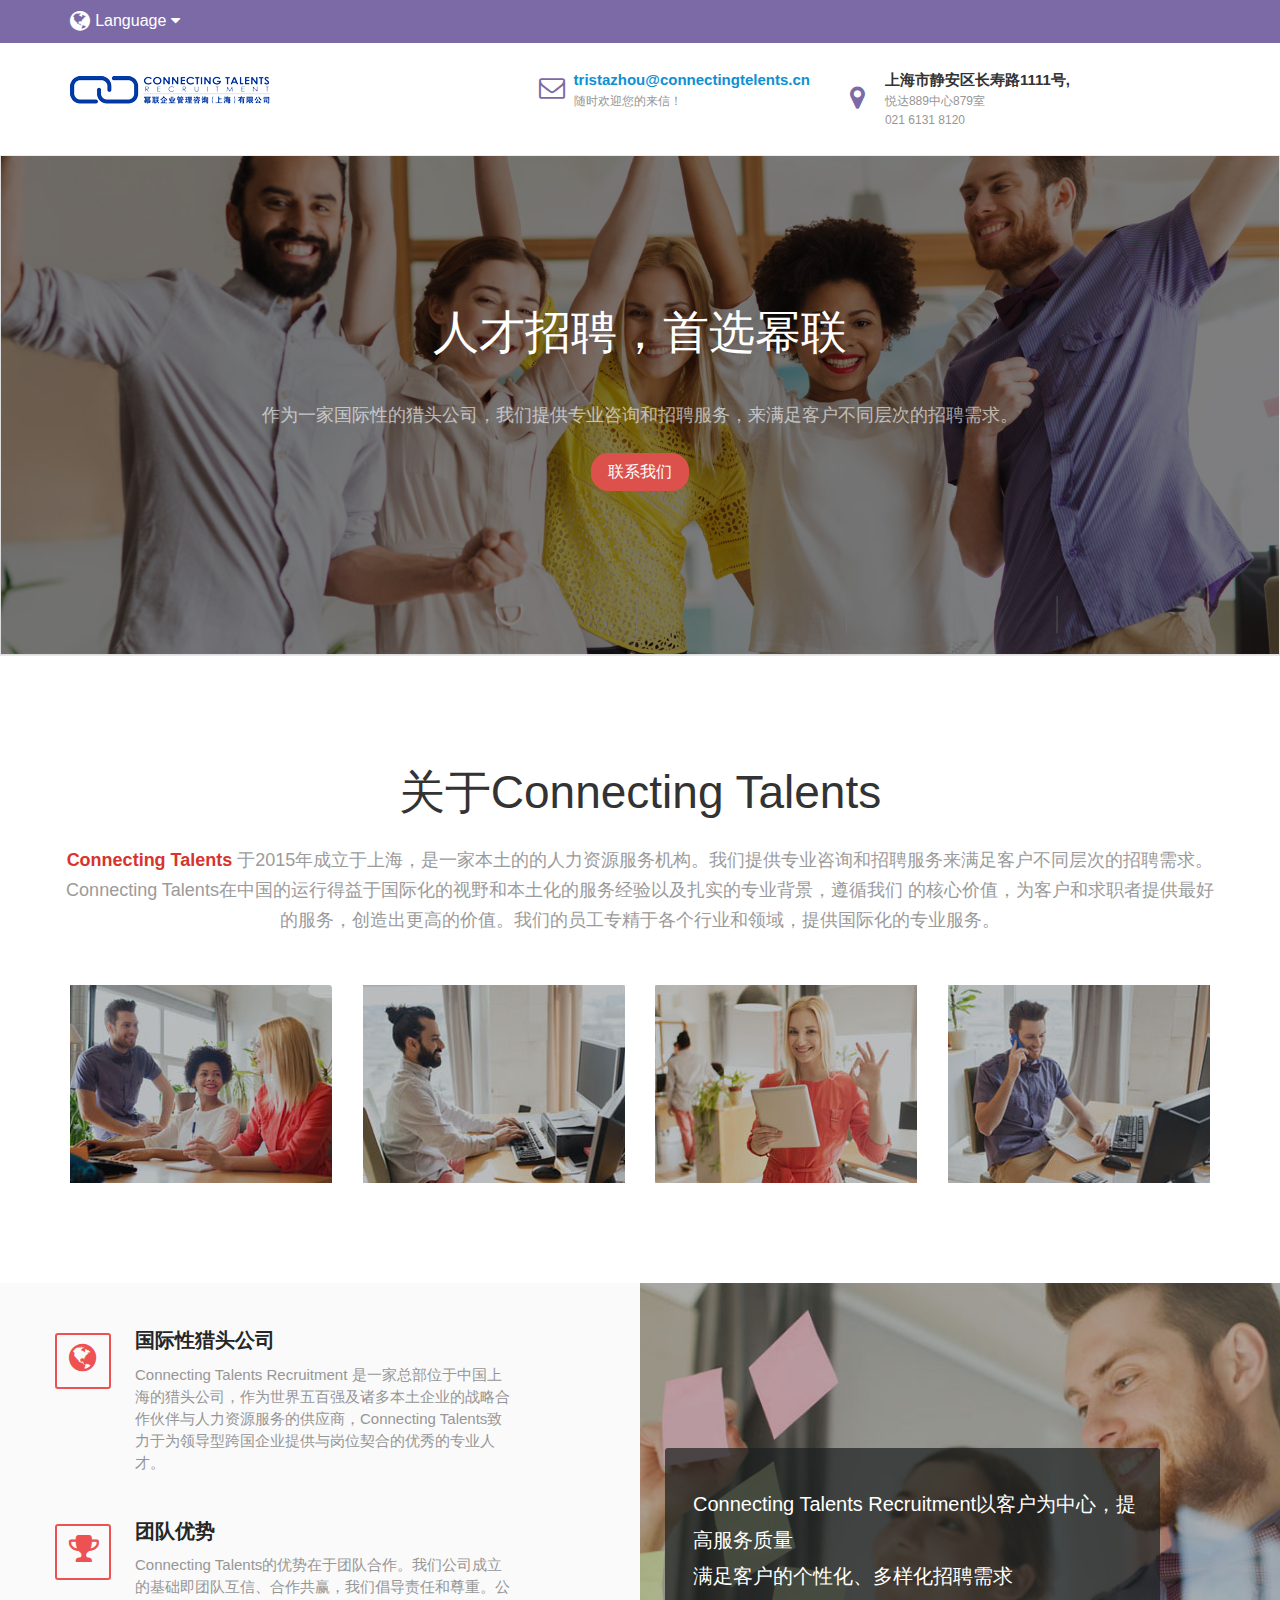
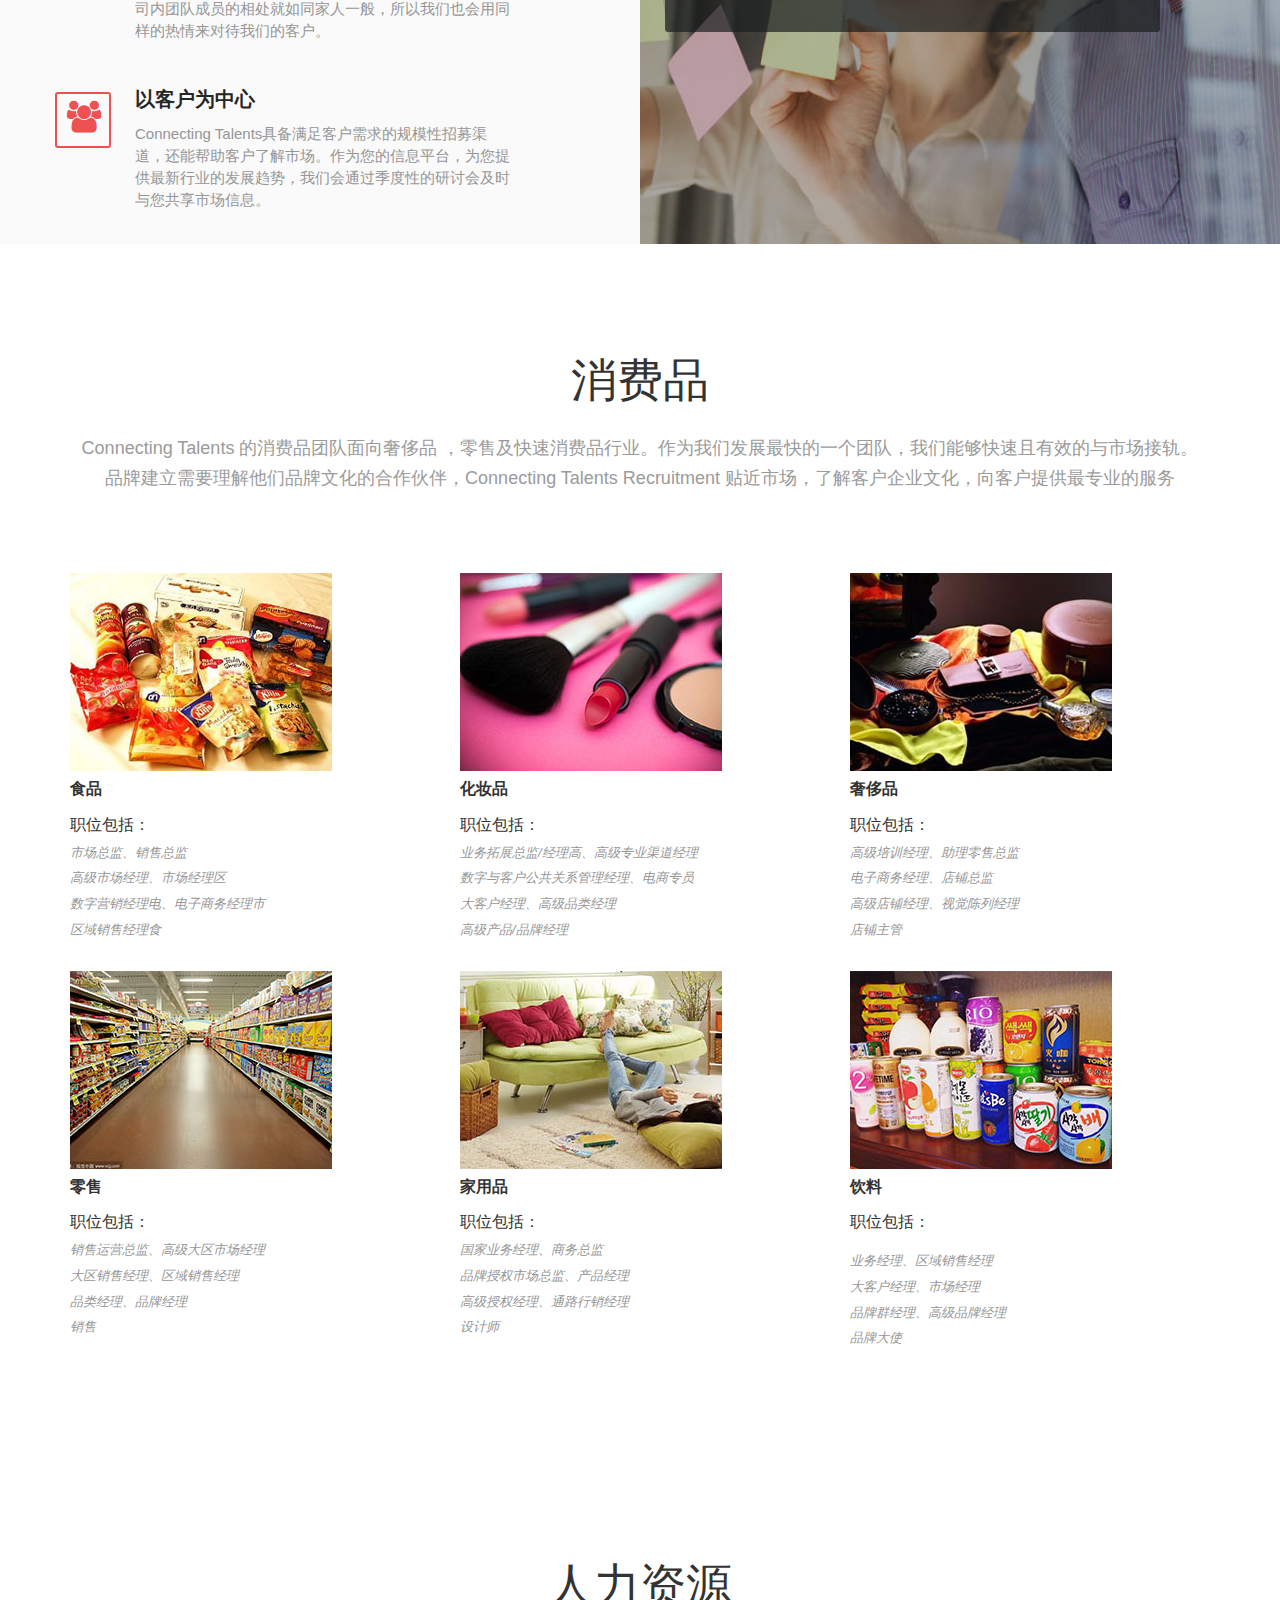
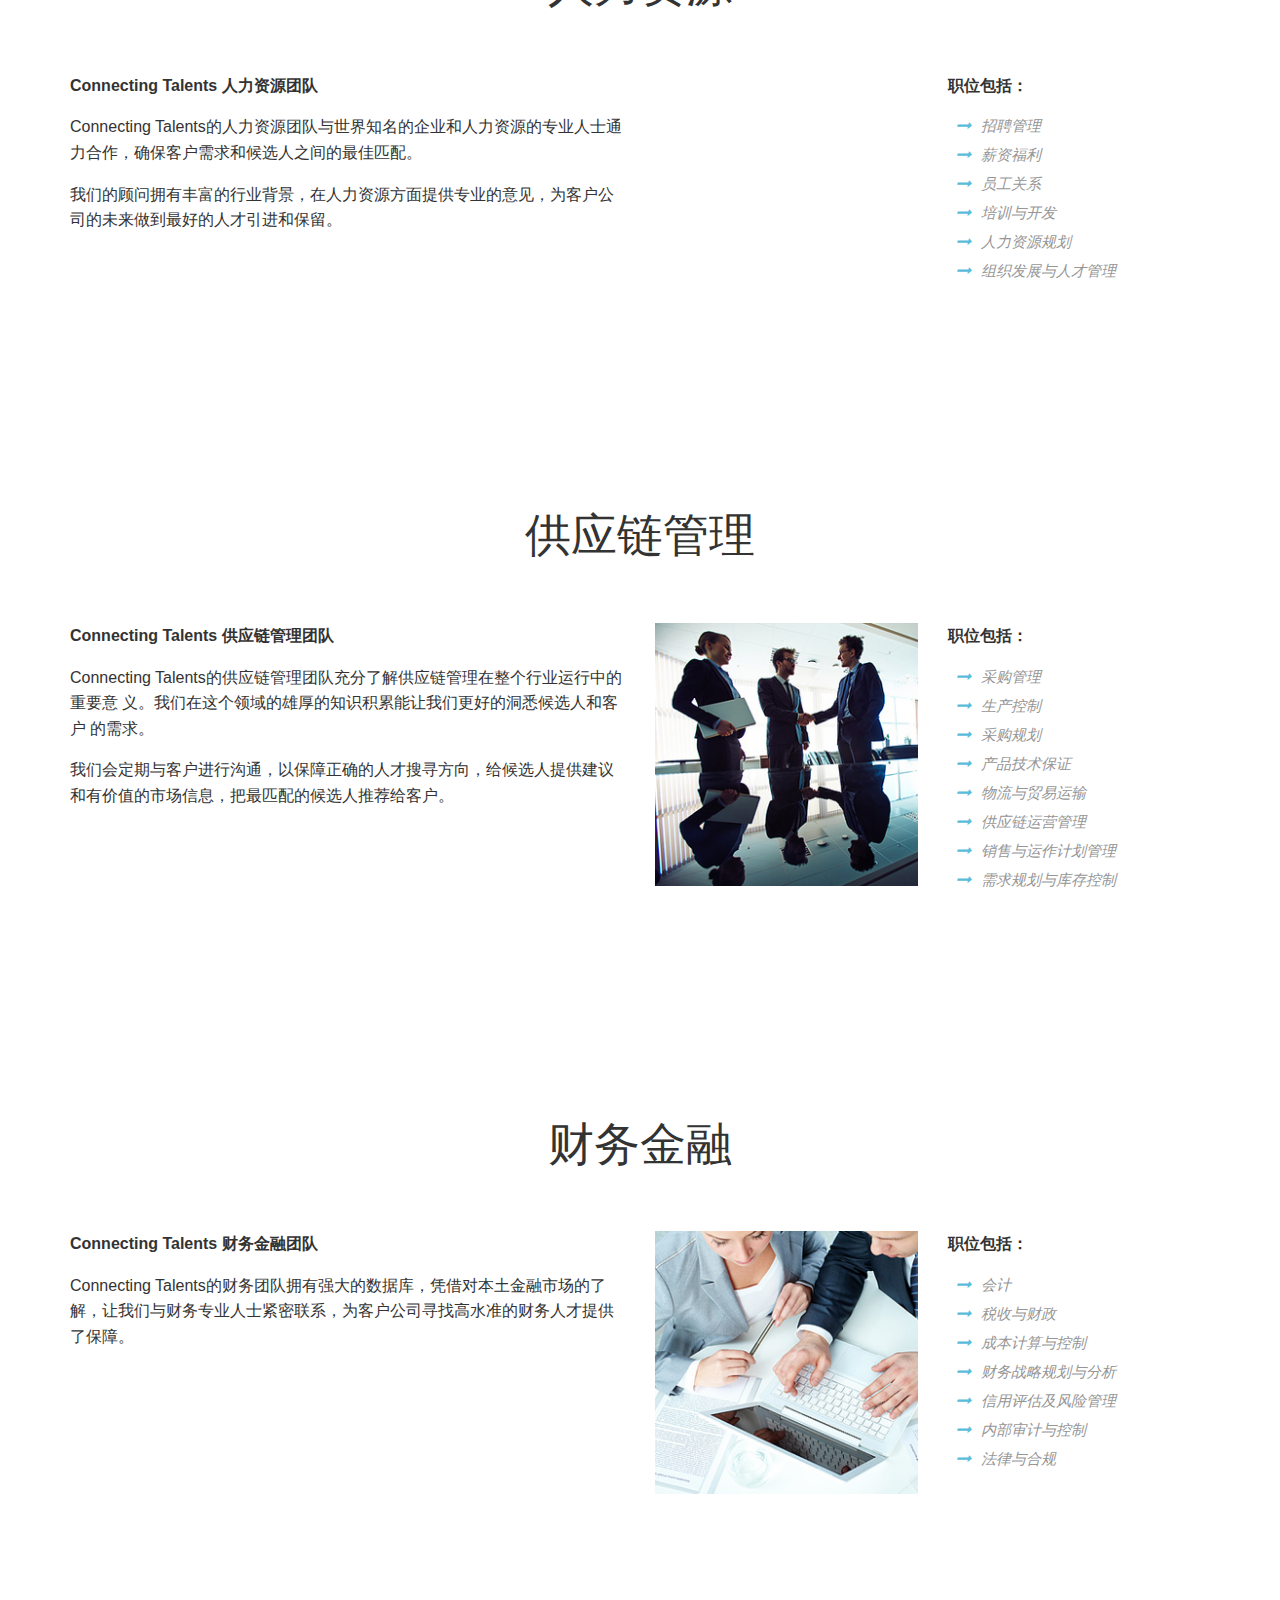
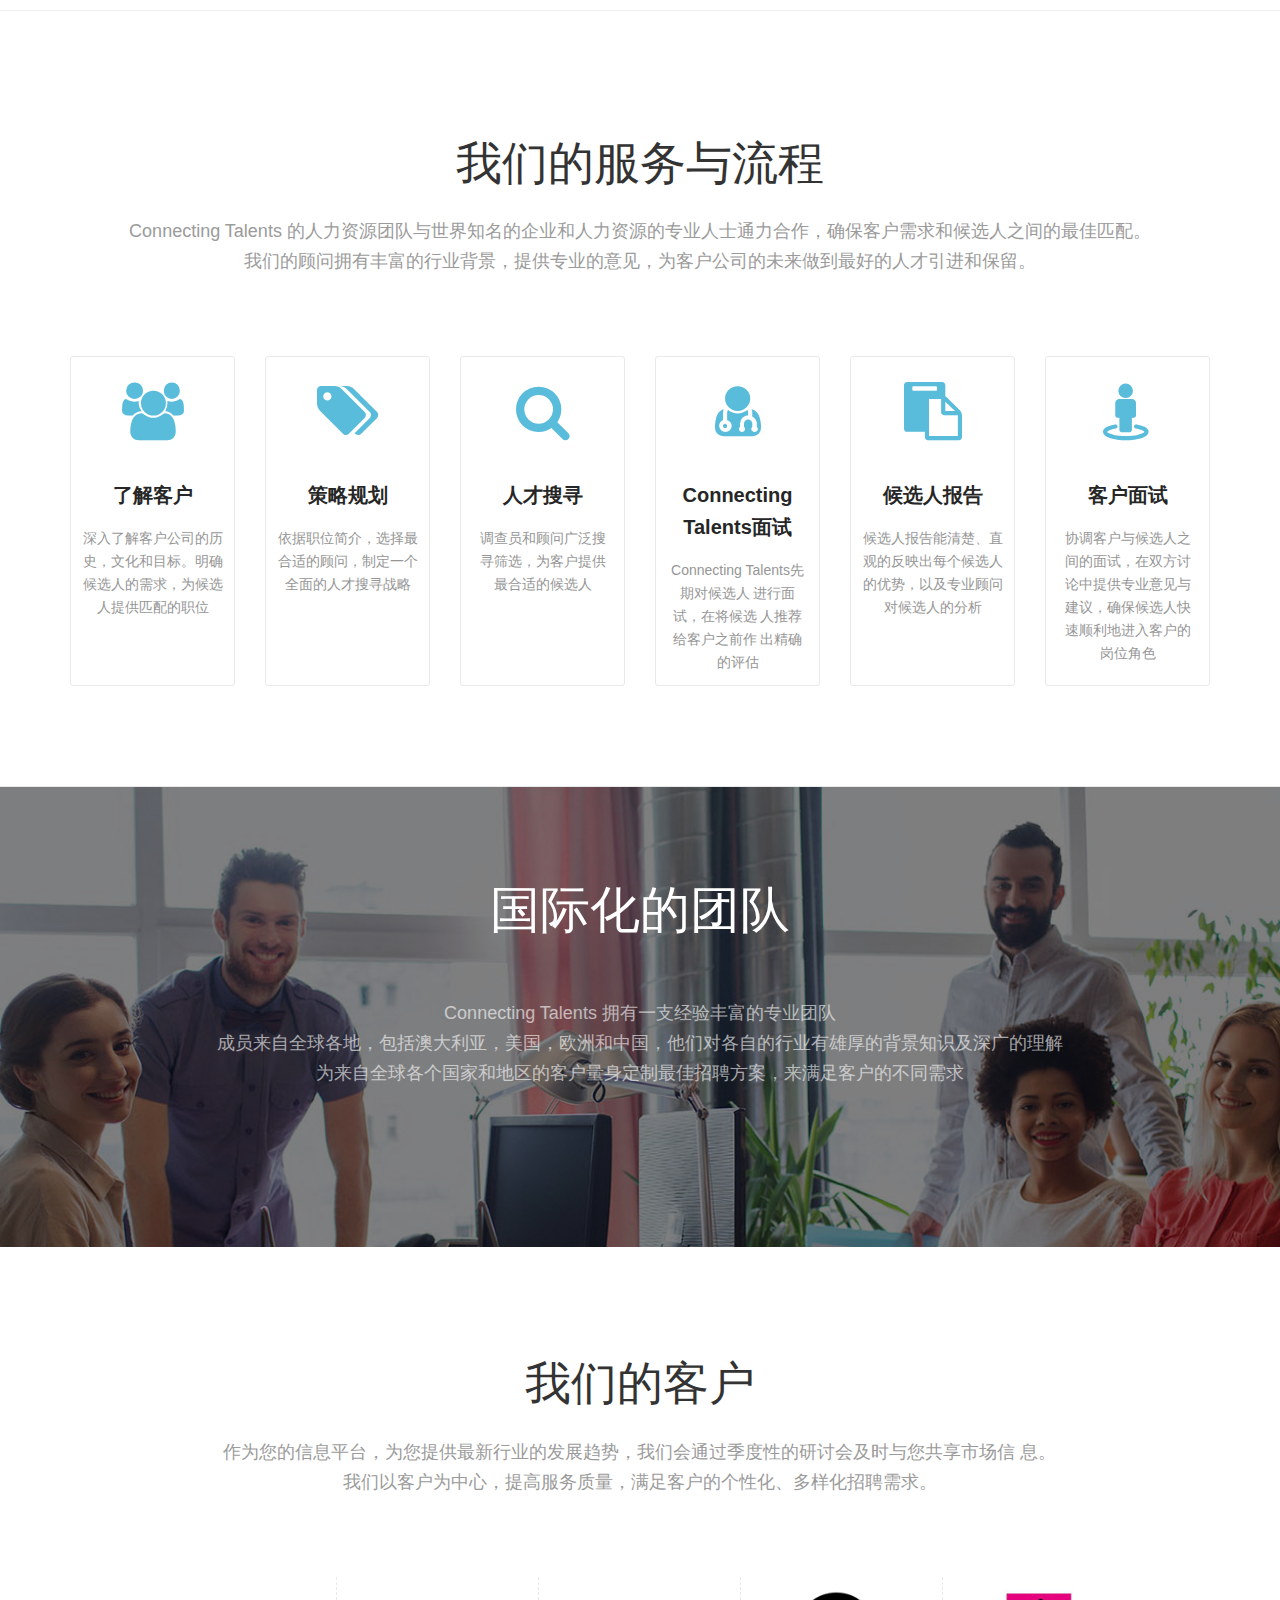
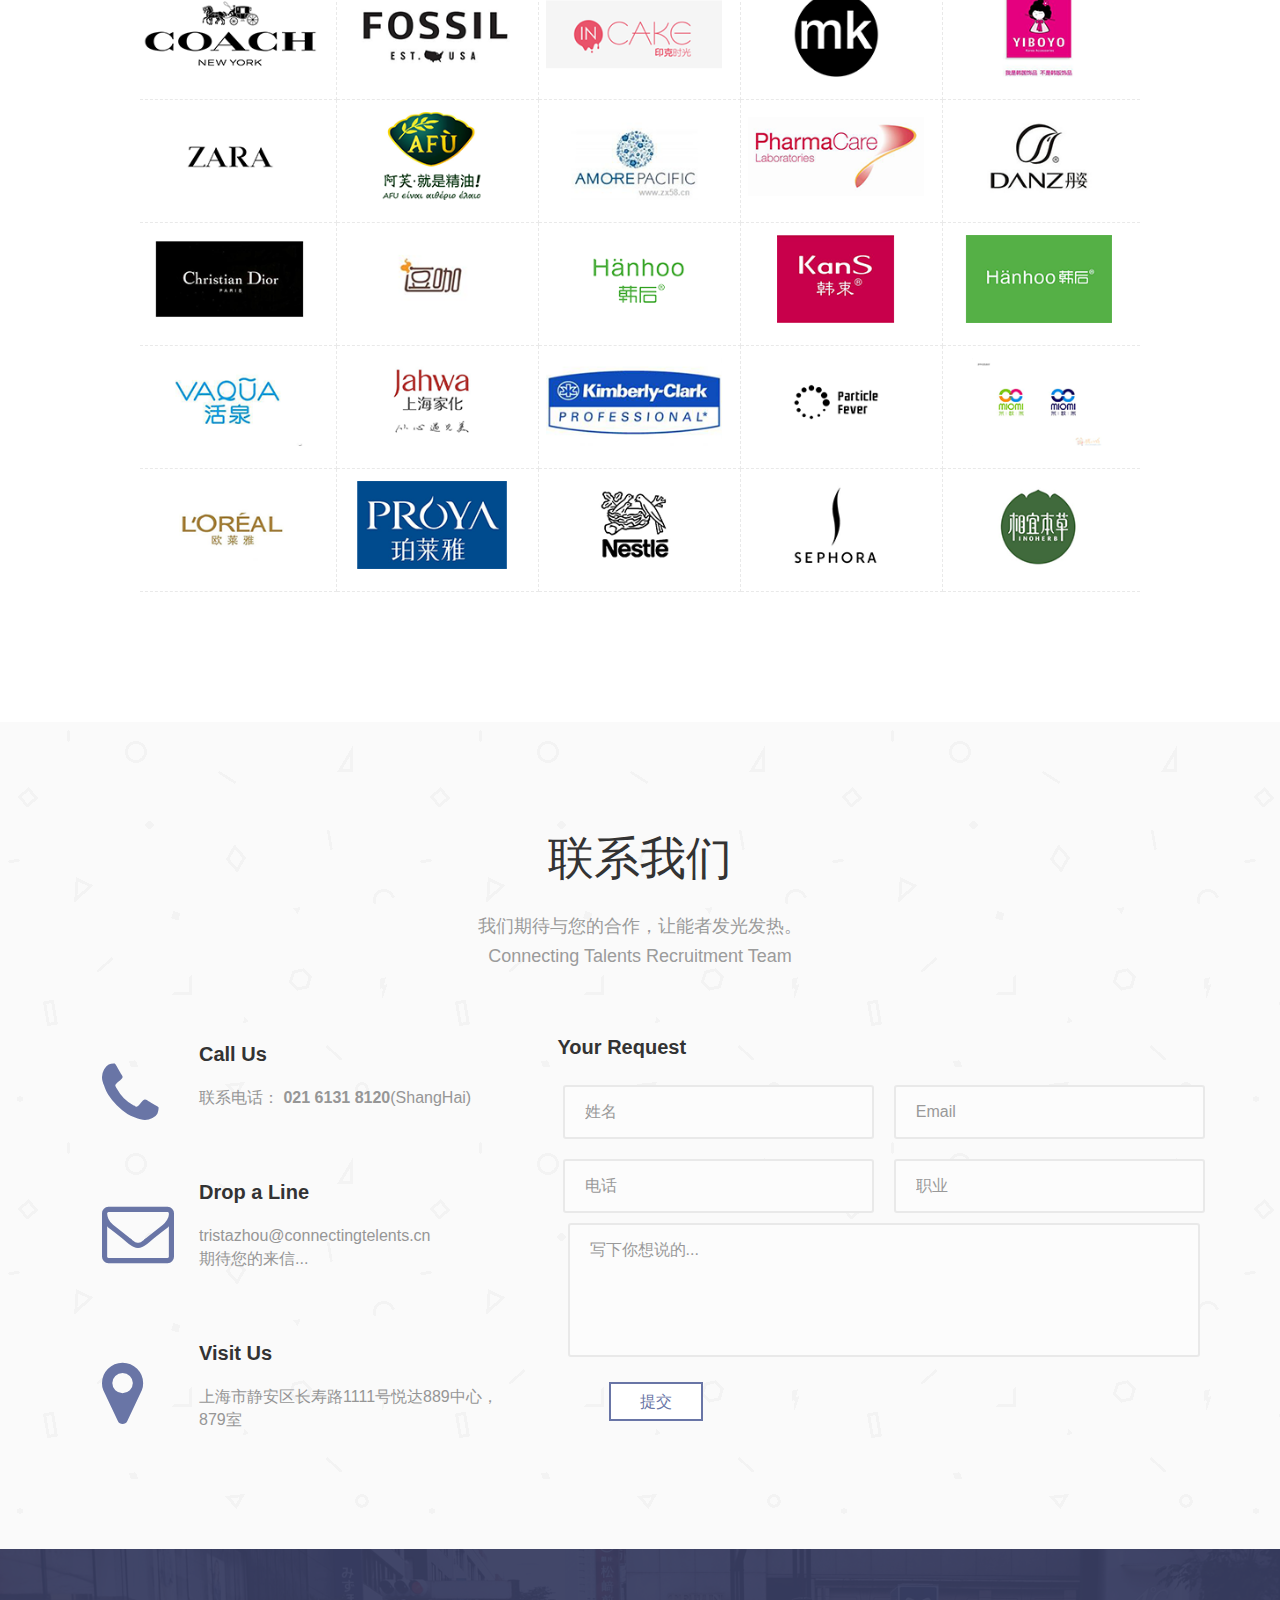
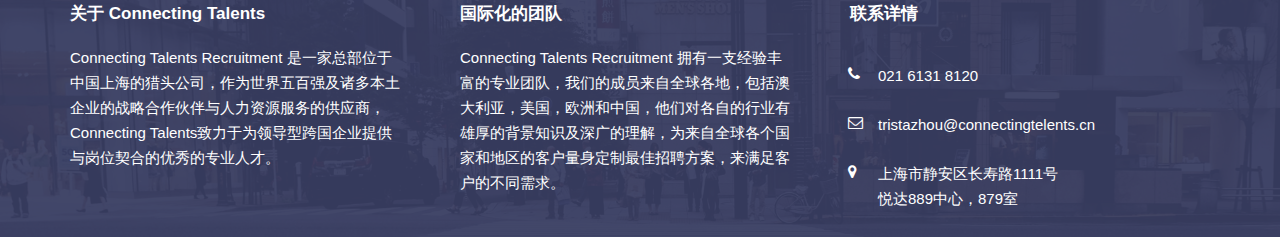
==== index_cn.html @ c5368e27 "对接邮件" ====
<!DOCTYPE html>
<html lang="en">
<head>
    <meta charset="UTF-8">
    <meta name="viewport" content="width=device-width, initial-scale=1.0">
    <meta http-equiv="X-UA-Compatible" content="ie=edge">
    <title>幂联</title>
    <link rel="stylesheet" href="assets/css/amazeui.css" />
    <link rel="stylesheet" href="assets/css/common.min.css" />
    <link rel="stylesheet" href="assets/css/index.min.css" />
</head>
<body>
<div class="layout">
    <!--===========layout-header================-->
    <div class="layout-header am-hide-sm-only">
        <!--topbar start-->
        <div class="topbar">
            <div class="container">
                <div class="am-g">
                    <div class="am-u-md-3">
                        <div class="topbar-left">
                            <i class="am-icon-globe"></i>
                            <div class="am-dropdown" data-am-dropdown>
                                <button class="am-btn am-btn-primary am-dropdown-toggle" data-am-dropdown-toggle>
                                    Language <span class="am-icon-caret-down"></span></button>
                                <ul class="am-dropdown-content">
                                    <li><a href="index.html">English</a></li>
                                    <li class="am-divider"></li>
                                    <li><a href="./index_cn.html">简体中文</a></li>
                                </ul>
                            </div>
                        </div>
                    </div>

                </div>
            </div>
        </div>
        <!--topbar end-->


        <div class="header-box" data-am-sticky>
            <!--header start-->
            <div class="container">
                <div class="header">
                    <div class="am-g">
                        <div class="am-u-lg-2 am-u-sm-12">
                            <div class="logo">
                                <a href="">
                                    <embed src="assets/images/logo.png" width="200" height="30"
                                           type="image/svg+xml"
                                           pluginspage="http://www.adobe.com/svg/viewer/install/" />
                                </a>
                            </div>
                        </div>
                        <div class="am-u-md-10">
                            <div class="header-right am-fr">
                                <div class="header-contact">
                                    <!--<div class="header_contacts&#45;&#45;item">-->
                                    <!--<div class="contact_mini">-->
                                    <!--<i style="color:#7c6aa6" class="contact-icon am-icon-phone"></i>-->
                                    <!--<strong>(+86) 21 6016 1500</strong>-->
                                    <!--<span>周一~周五, 8:00 - 20:00</span>-->
                                    <!--</div>-->
                                    <!--</div>-->
                                    <div class="header_contacts--item">
                                        <a href="#contactUs" style="display: block; cursor:pointer">
                                            <div class="contact_mini">
                                                <i style="color:#7c6aa6" class="contact-icon am-icon-envelope-o"></i>
                                                <strong>tristazhou@connectingtelents.cn</strong>
                                                <span>随时欢迎您的来信！</span>
                                            </div>
                                        </a>

                                    </div>
                                    <div class="header_contacts--item">
                                        <div class="contact_mini">
                                            <i style="color:#7c6aa6" class="contact-icon am-icon-map-marker"></i>
                                            <strong>上海市静安区长寿路1111号,</strong>
                                            <span>悦达889中心879室</span>
                                            <span>021 6131 8120</span>
                                        </div>
                                    </div>
                                </div>
                                <!--<a href="html/contact.html" class="contact-btn">-->
                                <!--<button type="button" class="am-btn am-btn-secondary am-radius">联系我们</button>-->
                                <!--</a>-->
                            </div>
                        </div>
                    </div>
                </div>
            </div>
            <!--header end-->
        </div>
    </div>

    <!--===========layout-container================-->
    <div class="layout-container">
        <div class="index-page">
            <div data-am-widget="tabs" class="am-tabs am-tabs-default">
                <div class="am-tabs-bd">
                    <div data-tab-panel-0 class="am-tab-panel am-active">
                        <div class="index-banner">
                            <div class="index-mask">
                                <div class="container">
                                    <div class="am-g">
                                        <div class="am-u-md-10 am-u-sm-centered">
                                            <h1 class="slide_simple--title">人才招聘，首选幂联</h1>
                                            <p class="slide_simple--text am-text-center">
                                                作为一家国际性的猎头公司，我们提供专业咨询和招聘服务，来满足客户不同层次的招聘需求。
                                            </p>
                                            <div class="slide_simple--buttons">
                                                <a href="#contactUs" class="am-btn am-btn-danger" style="border-radius: 17px">联系我们</a>
                                            </div>
                                        </div>
                                    </div>
                                </div>
                            </div>
                        </div>
                    </div>
                    <div data-tab-panel-1 class="am-tab-panel ">
                        <div class="index-banner">
                            <div class="index-mask">
                                <div class="container">
                                    <div class="am-g">
                                        <div class="am-u-md-10 am-u-sm-centered">
                                            <h1 class="slide_simple--title">企业移动化，首选云适配</h1>
                                            <p class="slide_simple--text am-text-left">
                                                全球领先的HTML5企业移动化解决方案供应商，安全高效的帮助您的企业移动化。云适配企业浏览器Enterploer,让企业安全迈进移动办公时代！
                                            </p>
                                            <div class="slide_simple--buttons">
                                                <a href="#contactUs" class="am-btn am-btn-danger">联系我们</a>
                                            </div>
                                        </div>
                                    </div>
                                </div>
                            </div>
                        </div>
                    </div>
                    <div data-tab-panel-2 class="am-tab-panel ">
                        <div class="index-banner">
                            <div class="index-mask">
                                <div class="container">
                                    <div class="am-g">
                                        <div class="am-u-md-10 am-u-sm-centered">
                                            <h1 class="slide_simple--title">企业移动化，首选云适配</h1>
                                            <p class="slide_simple--text am-text-left">
                                                全球领先的HTML5企业移动化解决方案供应商，安全高效的帮助您的企业移动化。云适配企业浏览器Enterploer,让企业安全迈进移动办公时代！
                                            </p>
                                            <div class="slide_simple--buttons">
                                                <a href="#contactUs" class="am-btn am-btn-danger">联系我们</a>
                                            </div>
                                        </div>
                                    </div>
                                </div>
                            </div>
                        </div>
                    </div>
                    <div data-tab-panel-3 class="am-tab-panel ">
                        <div class="index-banner">
                            <div class="index-mask">
                                <div class="container">
                                    <div class="am-g">
                                        <div class="am-u-md-10 am-u-sm-centered">
                                            <h1 class="slide_simple--title">企业移动化，首选云适配</h1>
                                            <p class="slide_simple--text am-text-left">
                                                全球领先的HTML5企业移动化解决方案供应商，安全高效的帮助您的企业移动化。云适配企业浏览器Enterploer,让企业安全迈进移动办公时代！
                                            </p>
                                            <div class="slide_simple--buttons">
                                                <a href="#contactUs" class="am-btn am-btn-danger">联系我们</a>
                                            </div>
                                        </div>
                                    </div>
                                </div>
                            </div>
                        </div>
                    </div>
                </div>

            </div>

        </div>
    </div>


    <div class="section">
        <div class="container">
            <div class="section--header">
                <h2 class="section--title">关于Connecting Talents</h2>
                <p class="section--description">
                    <span style="color: #d7342e;font-weight: bold">Connecting Talents</span> 于2015年成立于上海，是一家本土的的人力资源服务机构。我们提供专业咨询和招聘服务来满足客户不同层次的招聘需求。Connecting
                    Talents在中国的运行得益于国际化的视野和本土化的服务经验以及扎实的专业背景，遵循我们
                    的核心价值，为客户和求职者提供最好 的服务，创造出更高的价值。我们的员工专精于各个行业和领域，提供国际化的专业服务。
                </p>
            </div>

            <!--index-container start-->
            <div class="index-container">
                <div class="am-g">
                    <div class="am-u-md-3">
                        <div class="features_item">
                            <img src="assets/images/index/f01.jpg" alt="">
                            <!--<h3 class="features_item&#45;&#45;title">上海</h3>-->
                        </div>
                    </div>
                    <div class="am-u-md-3">
                        <div class="features_item">
                            <img src="assets/images/index/f02.jpg" alt="">
                            <!--<h3 class="features_item&#45;&#45;title">北京</h3>-->
                        </div>
                    </div>
                    <div class="am-u-md-3">
                        <div class="features_item">
                            <img src="assets/images/index/f03.jpg" alt="">
                            <!--<h3 class="features_item&#45;&#45;title">悉尼</h3>-->
                        </div>
                    </div>
                    <div class="am-u-md-3">
                        <div class="features_item">
                            <img src="assets/images/index/f04.jpg" alt="">
                            <!--<h3 class="features_item&#45;&#45;title">墨尔本</h3>-->
                        </div>
                    </div>
                </div>
            </div>
            <!--index-container end-->
        </div>
    </div>

</div>

<!--promo_detailed start-->
<div class="promo_detailed">
    <div class="promo_detailed-container">
        <div class="container">
            <div class="am-g">
                <div class="am-u-md-6">
                    <ul class="promo_detailed--list">
                        <li class="promo_detailed--list_item">
                <span class="promo_detailed--list_item_icon">
                  <i class="am-icon-globe"></i>
                </span>
                            <dl>
                                <dt>国际性猎头公司</dt>
                                <dd>
                                    Connecting Talents Recruitment 是一家总部位于中国上海的猎头公司，作为世界五百强及诸多本土企业的战略合作伙伴与人力资源服务的供应商，Connecting Talents致力于为领导型跨国企业提供与岗位契合的优秀的专业人才。
                                </dd>
                            </dl>
                        </li>
                        <li class="promo_detailed--list_item">
                <span class="promo_detailed--list_item_icon">
                  <i class="am-icon-trophy"></i>
                </span>
                            <dl>
                                <dt>团队优势</dt>
                                <dd>
                                    Connecting Talents的优势在于团队合作。我们公司成立的基础即团队互信、合作共赢，我们倡导责任和尊重。公司内团队成员的相处就如同家人一般，所以我们也会用同样的热情来对待我们的客户。
                                </dd>
                            </dl>
                        </li>
                        <li class="promo_detailed--list_item">
                <span class="promo_detailed--list_item_icon">
                  <i class="am-icon-users" style="margin-left: 10px;"></i>
                </span>
                            <dl>
                                <dt>以客户为中心</dt>
                                <dd>
                                    Connecting Talents具备满足客户需求的规模性招募渠道，还能帮助客户了解市场。作为您的信息平台，为您提供最新行业的发展趋势，我们会通过季度性的研讨会及时与您共享市场信息。
                                </dd>
                            </dl>
                        </li>
                    </ul>
                </div>

                <div class="am-u-md-6">
                    <div class="promo_detailed--cta">
                        <div class="promo_detailed--cta_wrap">
                            <div class="promo_detailed--cta_text">
                                Connecting Talents Recruitment以客户为中心，提高服务质量
                                <br>满足客户的个性化、多样化招聘需求
                            </div>
                        </div>
                        <div class="promo_detailed-img am-show-sm-only"
                             style="background-image: url('assets/images/index/promo_detailed_bg.jpg');"></div>
                    </div>
                </div>

            </div>
        </div>
    </div>
    <div class="promo_detailed-img am-hide-sm-only"
         style="background-image: url('assets/images/index/promo_detailed_bg.jpg');"></div>
</div>
<!--promo_detailed end-->

<!-- consumer team start -->
<div class="section">
    <div class="container">
        <div class="section--header">
            <h2 class="section--title">消费品</h2>
            <p class="section--description">
                Connecting Talents 的消费品团队面向奢侈品
                ，零售及快速消费品行业。作为我们发展最快的一个团队，我们能够快速且有效的与市场接轨。
                <br>品牌建立需要理解他们品牌文化的合作伙伴，Connecting Talents Recruitment 贴近市场，了解客户企业文化，向客户提供最专业的服务
            </p>
        </div>

        <!--about-container start-->
        <div class="about-container">
            <div class="our-mission">
                <div class="am-g">
                    <div class="am-u-md-4">
                        <div class="our_mission--item">
                            <div class="figure our_mission--item_media"><img src="./assets/images/consumer/shipin.jpg" alt="">
                            </div>
                            <h3 class="our_mission--item_title">食品</h3>
                            <div class="our_mission--item_body">
                                <span>
                                    职位包括：
                                </span>
                                <ul>
                                    <li>市场总监、销售总监</li>
                                    <li>高级市场经理、市场经理区</li>
                                    <li>数字营销经理电、电子商务经理市</li>
                                    <li>区域销售经理食</li>
                                </ul>
                            </div>
                        </div>
                    </div>
                    <div class="am-u-md-4">
                        <div class="our_mission--item">
                            <div class="figure our_mission--item_media"><img src="./assets/images/consumer/huazhuangpin.jpg" alt="">
                            </div>
                            <h3 class="our_mission--item_title">化妆品</h3>
                            <div class="our_mission--item_body">
                                <span>
                                    职位包括：
                                </span>
                                <ul>
                                    <li>业务拓展总监/经理高、高级专业渠道经理</li>
                                    <li>数字与客户公共关系管理经理、电商专员</li>
                                    <li>大客户经理、高级品类经理</li>
                                    <li>高级产品/品牌经理</li>
                                </ul>
                            </div>
                        </div>
                    </div>
                    <div class="am-u-md-4">
                        <div class="our_mission--item">
                            <div class="figure our_mission--item_media"><img src="./assets/images/consumer/shechipin.jpg" alt="">
                            </div>
                            <h3 class="our_mission--item_title">奢侈品</h3>
                            <div class="our_mission--item_body">
                                <span>
                                    职位包括：
                                </span>
                                <ul>
                                    <li>高级培训经理、助理零售总监</li>
                                    <li>电子商务经理、店铺总监</li>
                                    <li>高级店铺经理、视觉陈列经理</li>
                                    <li>店铺主管</li>
                                </ul>
                            </div>
                        </div>
                    </div>
                    <div class="am-u-md-4">
                        <div class="our_mission--item">
                            <div class="figure our_mission--item_media"><img src="./assets/images/consumer/lingshou.jpg" alt="">
                            </div>
                            <h3 class="our_mission--item_title">零售</h3>
                            <div class="our_mission--item_body">
                                <span>
                                    职位包括：
                                </span>
                                <ul>
                                    <li>销售运营总监、高级大区市场经理</li>
                                    <li>大区销售经理、区域销售经理</li>
                                    <li>品类经理、品牌经理</li>
                                    <li>销售</li>
                                </ul>
                            </div>
                        </div>
                    </div>
                    <div class="am-u-md-4">
                        <div class="our_mission--item">
                            <div class="figure our_mission--item_media"><img src="./assets/images/consumer/jiayongpin.jpg" alt="">
                            </div>
                            <h3 class="our_mission--item_title">家用品</h3>
                            <div class="our_mission--item_body">
                                <span>
                                    职位包括：
                                </span>
                                <ul>
                                    <li>国家业务经理、商务总监</li>
                                    <li>品牌授权市场总监、产品经理</li>
                                    <li>高级授权经理、通路行销经理</li>
                                    <li>设计师</li>
                                </ul>
                            </div>
                        </div>
                    </div>
                    <div class="am-u-md-4">
                        <div class="our_mission--item">
                            <div class="figure our_mission--item_media"><img src="./assets/images/consumer/yinliao.jpg" alt="">
                            </div>
                            <h3 class="our_mission--item_title">饮料</h3>
                            <div class="our_mission--item_body">
                                <p>
                                    职位包括：
                                </p>
                                <ul>
                                    <li>业务经理、区域销售经理</li>
                                    <li>大客户经理、市场经理</li>
                                    <li>品牌群经理、高级品牌经理</li>
                                    <li>品牌大使</li>
                                </ul>
                            </div>
                        </div>
                    </div>
                </div>
            </div>
        </div>
        <!--about-container end-->
    </div>
</div>
<!-- consumer team end -->

<!-- HR team start -->
<div class="section">
    <div class="container">
        <div class="section--header">
            <h2 class="section--title">人力资源</h2>
        </div>

        <!--about-container start-->
        <div class="about-container">
            <div class="am-g">
                <div class="am-u-md-6">
                    <div class="our-company-text">
                        <h3>Connecting Talents 人力资源团队</h3>
                        <p>
                            Connecting Talents的人力资源团队与世界知名的企业和人力资源的专业人士通力合作，确保客户需求和候选人之间的最佳匹配。
                        </p>
                        <p>我们的顾问拥有丰富的行业背景，在人力资源方面提供专业的意见，为客户公司的未来做到最好的人才引进和保留。</p>
                    </div>
                </div>

                <div class="am-u-md-6">
                    <div class="our-company-quote">
                        <div class="am-g">
                            <div class="am-u-md-6">
                                <div class="our-company-img">
                                    <img src="./assets/images/about/ben.jpg" alt="" />
                                </div>
                            </div>

                            <div class="am-u-md-6">
                                <div class="our-company-quote_author"><strong>职位包括：</strong></div>
                                <p class="our-company-brief">
                                <ul class="team-block-ul">
                                    <li>招聘管理</li>
                                    <li>薪资福利</li>
                                    <li>员工关系</li>
                                    <li>培训与开发</li>
                                    <li>人力资源规划</li>
                                    <li>组织发展与人才管理</li>
                                </ul>
                                </p>
                            </div>
                        </div>
                    </div>
                </div>
            </div>
        </div>
        <!--about-container end-->
    </div>
</div>
<!-- HR team end -->

<!-- supply team start -->
<div class="section">
    <div class="container">
        <div class="section--header">
            <h2 class="section--title">供应链管理</h2>
        </div>

        <!--about-container start-->
        <div class="about-container">
            <div class="am-g">
                <div class="am-u-md-6">
                    <div class="our-company-text">
                        <h3>Connecting Talents 供应链管理团队</h3>
                        <p>
                            Connecting Talents的供应链管理团队充分了解供应链管理在整个行业运行中的重要意
                            义。我们在这个领域的雄厚的知识积累能让我们更好的洞悉候选人和客户
                            的需求。
                        </p>
                        <p>我们会定期与客户进行沟通，以保障正确的人才搜寻方向，给候选人提供建议和有价值的市场信息，把最匹配的候选人推荐给客户。
                        </p>
                    </div>
                </div>

                <div class="am-u-md-6">
                    <div class="our-company-quote">
                        <div class="am-g">
                            <div class="am-u-md-6">
                                <div class="our-company-img">
                                    <img src="./assets/images/consumer/renwu1.jpg" alt="" />
                                </div>
                            </div>

                            <div class="am-u-md-6">
                                <div class="our-company-quote_author"><strong>职位包括：</strong></div>
                                <p class="our-company-brief">
                                <ul class="team-block-ul">
                                    <li>采购管理</li>
                                    <li>生产控制</li>
                                    <li>采购规划</li>
                                    <li>产品技术保证</li>
                                    <li>物流与贸易运输</li>
                                    <li>供应链运营管理</li>
                                    <li>销售与运作计划管理</li>
                                    <li>需求规划与库存控制</li>
                                </ul>
                                </p>
                            </div>
                        </div>
                    </div>
                </div>
            </div>
        </div>
        <!--about-container end-->
    </div>
</div>
<!-- supply team end -->

<!-- Finance team start -->
<div class="section">
    <div class="container">
        <div class="section--header">
            <h2 class="section--title">财务金融</h2>
        </div>

        <!--about-container start-->
        <div class="about-container">
            <div class="am-g">
                <div class="am-u-md-6">
                    <div class="our-company-text">
                        <h3>Connecting Talents 财务金融团队</h3>
                        <p>
                            Connecting Talents的财务团队拥有强大的数据库，凭借对本土金融市场的了解，让我们与财务专业人士紧密联系，为客户公司寻找高水准的财务人才提供了保障。
                        </p>
                    </div>
                </div>

                <div class="am-u-md-6">
                    <div class="our-company-quote">
                        <div class="am-g">
                            <div class="am-u-md-6">
                                <div class="our-company-img">
                                    <img src="./assets/images/consumer/renwu3.jpg" alt="" />
                                </div>
                            </div>

                            <div class="am-u-md-6">
                                <div class="our-company-quote_author"><strong>职位包括：</strong></div>
                                <p class="our-company-brief">
                                <ul class="team-block-ul">
                                    <li>会计</li>
                                    <li>税收与财政</li>
                                    <li>成本计算与控制</li>
                                    <li>财务战略规划与分析</li>
                                    <li>信用评估及风险管理</li>
                                    <li>内部审计与控制</li>
                                    <li>法律与合规</li>
                                </ul>
                                </p>
                            </div>
                        </div>
                    </div>
                </div>
            </div>
        </div>
        <!--about-container end-->
    </div>
</div>
<!-- Finance team end -->

<hr class="section_divider -narrow">

<div class="section" style="border-bottom: 1px solid #e9e9e9;">
    <div class="container">
        <div class="section--header">
            <h2 class="section--title">我们的服务与流程</h2>
            <p class="section--description">
                Connecting Talents 的人力资源团队与世界知名的企业和人力资源的专业人士通力合作，确保客户需求和候选人之间的最佳匹配。
                <br>我们的顾问拥有丰富的行业背景，提供专业的意见，为客户公司的未来做到最好的人才引进和保留。
            </p>
        </div>

        <!--index-container start-->
        <div class="index-container">
            <div class="am-g">
                <div class="am-u-md-2">
                    <div class="service_item">
                        <i class="service_item--icon am-icon-users"></i>
                        <h3 class="service_item--title">了解客户</h3>
                        <div class="service_item--text">
                            <p>深入了解客户公司的历
                                史，文化和目标。明确
                                候选人的需求，为候选
                                人提供匹配的职位</p>
                        </div>
                    </div>
                </div>

                <div class="am-u-md-2">
                    <div class="service_item">
                        <!--clipboard-->
                        <i class="service_item--icon am-icon-tags"></i>
                        <h3 class="service_item--title">策略规划</h3>
                        <div class="service_item--text">
                            <p>依据职位简介，选择最
                                合适的顾问，制定一个
                                全面的人才搜寻战略</p>
                        </div>
                    </div>
                </div>

                <div class="am-u-md-2">
                    <div class="service_item">
                        <i class="service_item--icon am-icon-search"></i>
                        <h3 class="service_item--title">人才搜寻</h3>
                        <div class="service_item--text">
                            <p>调查员和顾问广泛搜
                                寻筛选，为客户提供
                                最合适的候选人</p>
                        </div>
                    </div>
                </div>

                <div class="am-u-md-2">
                    <div class="service_item">
                        <i class="service_item--icon am-icon-user-md"></i>
                        <h3 class="service_item--title">Connecting Talents面试</h3>
                        <div class="service_item--text">
                            <p>Connecting Talents先期对候选人
                                进行面试，在将候选
                                人推荐给客户之前作
                                出精确的评估</p>
                        </div>
                    </div>
                </div>
                <div class="am-u-md-2">
                    <div class="service_item">
                        <i class="service_item--icon am-icon-clipboard"></i>
                        <h3 class="service_item--title">候选人报告</h3>
                        <div class="service_item--text">
                            <p>候选人报告能清楚、直
                                观的反映出每个候选人
                                的优势，以及专业顾问
                                对候选人的分析</p>
                        </div>
                    </div>
                </div>
                <div class="am-u-md-2">
                    <div class="service_item">
                        <i class="service_item--icon am-icon-street-view"></i>
                        <h3 class="service_item--title">客户面试</h3>
                        <div class="service_item--text">
                            <p>协调客户与候选人之
                                间的面试，在双方讨
                                论中提供专业意见与
                                建议，确保候选人快
                                速顺利地进入客户的
                                岗位角色</p>
                        </div>
                    </div>
                </div>
            </div>
        </div>
        <!--index-container end-->
    </div>
</div>


<div class="section promo_banner-container">
    <!--index-container start-->
    <div class="promo_banner-box">
        <div class="container">
            <h2 class="promo_banner--title">国际化的团队</h2>
            <p class="promo_banner--text">
                Connecting Talents 拥有一支经验丰富的专业团队
                <br>成员来自全球各地，包括澳大利亚，美国，欧洲和中国，他们对各自的行业有雄厚的背景知识及深广的理解
                <br>为来自全球各个国家和地区的客户量身定制最佳招聘方案，来满足客户的不同需求
        </div>
    </div>
    <!--index-container end-->
</div>

<!-- logo block start -->
<div class="section">
    <div class="container">
        <div class="section--header">
            <h2 class="section--title">我们的客户</h2>
            <p class="section--description">
                作为您的信息平台，为您提供最新行业的发展趋势，我们会通过季度性的研讨会及时与您共享市场信
                息。
                <br />我们以客户为中心，提高服务质量，满足客户的个性化、多样化招聘需求。
            </p>
        </div>

        <div class="cooperation-container">
            <div data-am-widget="tabs" class="am-tabs">
                <!--<ul class="am-tabs-nav am-cf">-->
                <!--<li class="am-active"><a href="[data-tab-panel-0]">营销推广</a></li>-->
                <!--<li class=""><a href="[data-tab-panel-1]">金融服务</a></li>-->
                <!--<li class=""><a href="[data-tab-panel-2]">行业软件</a></li>-->
                <!--<li class=""><a href="[data-tab-panel-3]">托管服务</a></li>-->
                <!--</ul>-->
                <div class="am-tabs-bd">
                    <div data-tab-panel-0 class="am-tab-panel am-active">
                        <ul class="am-avg-md-5 am-avg-sm-3 am-thumbnails">
                            <li>
                                <a href="#"><img class="am-thumbnail" src="./assets/images/logo/logo1.png" /></a>
                            </li>
                            <li>
                                <a href="#"><img class="am-thumbnail" src="./assets/images/logo/logo2.png" /></a>
                            </li>
                            <li>
                                <a href="#"><img class="am-thumbnail" src="./assets/images/logo/logo3.png" /></a>
                            </li>
                            <li>
                                <a href="#"><img class="am-thumbnail" src="./assets/images/logo/logo5.png" /></a>
                            </li>
                            <li>
                                <a href="#"><img class="am-thumbnail" src="./assets/images/logo/logo6.png" /></a>
                            </li>
                            <li>
                                <a href="#"><img class="am-thumbnail" src="./assets/images/logo/logo7.png" /></a>
                            </li>
                            <li>
                                <a href="#"><img class="am-thumbnail" src="./assets/images/logo/logo8.png" /></a>
                            </li>
                            <li>
                                <a href="#"><img class="am-thumbnail" src="./assets/images/logo/logo10.png" /></a>
                            </li>
                            <li>
                                <a href="#"><img class="am-thumbnail" src="./assets/images/logo/logo11.png" /></a>
                            </li>
                            <li>
                                <a href="#"><img class="am-thumbnail" src="./assets/images/logo/logo12.png" /></a>
                            </li>
                            <li>
                                <a href="#"><img class="am-thumbnail" src="./assets/images/logo/logo13.png" /></a>
                            </li>
                            <li>
                                <a href="#"><img class="am-thumbnail" src="./assets/images/logo/logo14.png" /></a>
                            </li>
                            <li>
                                <a href="#"><img class="am-thumbnail" src="./assets/images/logo/logo15.png" /></a>
                            </li>
                            <li>
                                <a href="#"><img class="am-thumbnail" src="./assets/images/logo/logo16.png" /></a>
                            </li>
                            <li>
                                <a href="#"><img class="am-thumbnail" src="./assets/images/logo/logo17.png" /></a>
                            </li>
                            <li>
                                <a href="#"><img class="am-thumbnail" src="./assets/images/logo/logo18.png" /></a>
                            </li>
                            <li>
                                <a href="#"><img class="am-thumbnail" src="./assets/images/logo/logo19.png" /></a>
                            </li>
                            <li>
                                <a href="#"><img class="am-thumbnail" src="./assets/images/logo/logo20.png" /></a>
                            </li>
                            <li>
                                <a href="#"><img class="am-thumbnail" src="./assets/images/logo/logo21.png" /></a>
                            </li>
                            <li>
                                <a href="#"><img class="am-thumbnail" src="./assets/images/logo/logo22.png" /></a>
                            </li>
                            <li>
                                <a href="#"><img class="am-thumbnail" src="./assets/images/logo/logo23.png" /></a>
                            </li>
                            <li>
                                <a href="#"><img class="am-thumbnail" src="./assets/images/logo/logo24.png" /></a>
                            </li>
                            <li>
                                <a href="#"><img class="am-thumbnail" src="./assets/images/logo/logo26.png" /></a>
                            </li>
                            <li>
                                <a href="#"><img class="am-thumbnail" src="./assets/images/logo/logo27.png" /></a>
                            </li>
                            <li>
                                <a href="#"><img class="am-thumbnail" src="./assets/images/logo/logo28.png" /></a>
                            </li>

                        </ul>
                    </div>
                    <!--<div data-tab-panel-1 class="am-tab-panel ">-->
                    <!--<ul class="am-avg-md-5 am-avg-sm-3 am-thumbnails">-->
                    <!--<li><a href="#"><img class="am-thumbnail"-->
                    <!--src="./assets/images/solution/cooperation-logo1.jpg" /></a></li>-->
                    <!--<li><a href="#"><img class="am-thumbnail"-->
                    <!--src="./assets/images/solution/cooperation-logo2.jpg" /></a></li>-->
                    <!--<li><a href="#"><img class="am-thumbnail"-->
                    <!--src="./assets/images/solution/cooperation-logo3.jpg" /></a></li>-->
                    <!--<li><a href="#"><img class="am-thumbnail"-->
                    <!--src="./assets/images/solution/cooperation-logo4.jpg" /></a></li>-->
                    <!--<li><a href="#"><img class="am-thumbnail"-->
                    <!--src="./assets/images/solution/cooperation-logo5.jpg" /></a></li>-->
                    <!--<li><a href="#"><img class="am-thumbnail"-->
                    <!--src="./assets/images/solution/cooperation-logo6.jpg" /></a></li>-->
                    <!--<li><a href="#"><img class="am-thumbnail"-->
                    <!--src="./assets/images/solution/cooperation-logo7.jpg" /></a></li>-->
                    <!--<li><a href="#"><img class="am-thumbnail"-->
                    <!--src="./assets/images/solution/cooperation-logo8.jpg" /></a></li>-->
                    <!--<li><a href="#"><img class="am-thumbnail"-->
                    <!--src="./assets/images/solution/cooperation-logo9.jpg" /></a></li>-->
                    <!--<li><a href="#"><img class="am-thumbnail"-->
                    <!--src="./assets/images/solution/cooperation-logo10.jpg" /></a></li>-->
                    <!--<li><a href="#"><img class="am-thumbnail"-->
                    <!--src="./assets/images/solution/cooperation-logo11.jpg" /></a></li>-->
                    <!--<li><a href="#"><img class="am-thumbnail"-->
                    <!--src="./assets/images/solution/cooperation-logo12.jpg" /></a></li>-->
                    <!--<li><a href="#"><img class="am-thumbnail"-->
                    <!--src="./assets/images/solution/cooperation-logo13.jpg" /></a></li>-->
                    <!--<li><a href="#"><img class="am-thumbnail"-->
                    <!--src="./assets/images/solution/cooperation-logo14.jpg" /></a></li>-->
                    <!--<li><a href="#"><img class="am-thumbnail"-->
                    <!--src="./assets/images/solution/cooperation-logo15.jpg" /></a></li>-->
                    <!--<li><a href="#"><img class="am-thumbnail"-->
                    <!--src="./assets/images/solution/cooperation-logo11.jpg" /></a></li>-->
                    <!--<li><a href="#"><img class="am-thumbnail"-->
                    <!--src="./assets/images/solution/cooperation-logo12.jpg" /></a></li>-->
                    <!--<li><a href="#"><img class="am-thumbnail"-->
                    <!--src="./assets/images/solution/cooperation-logo13.jpg" /></a></li>-->
                    <!--<li><a href="#"><img class="am-thumbnail"-->
                    <!--src="./assets/images/solution/cooperation-logo14.jpg" /></a></li>-->
                    <!--<li><a href="#"><img class="am-thumbnail"-->
                    <!--src="./assets/images/solution/cooperation-logo15.jpg" /></a></li>-->
                    <!--</ul>-->
                    <!--</div>-->
                    <!--<div data-tab-panel-2 class="am-tab-panel ">-->
                    <!--<ul class="am-avg-md-5 am-avg-sm-3 am-thumbnails">-->
                    <!--<li><a href="#"><img class="am-thumbnail"-->
                    <!--src="./assets/images/solution/cooperation-logo1.jpg" /></a></li>-->
                    <!--<li><a href="#"><img class="am-thumbnail"-->
                    <!--src="./assets/images/solution/cooperation-logo2.jpg" /></a></li>-->
                    <!--<li><a href="#"><img class="am-thumbnail"-->
                    <!--src="./assets/images/solution/cooperation-logo3.jpg" /></a></li>-->
                    <!--<li><a href="#"><img class="am-thumbnail"-->
                    <!--src="./assets/images/solution/cooperation-logo4.jpg" /></a></li>-->
                    <!--<li><a href="#"><img class="am-thumbnail"-->
                    <!--src="./assets/images/solution/cooperation-logo5.jpg" /></a></li>-->
                    <!--<li><a href="#"><img class="am-thumbnail"-->
                    <!--src="./assets/images/solution/cooperation-logo6.jpg" /></a></li>-->
                    <!--<li><a href="#"><img class="am-thumbnail"-->
                    <!--src="./assets/images/solution/cooperation-logo7.jpg" /></a></li>-->
                    <!--<li><a href="#"><img class="am-thumbnail"-->
                    <!--src="./assets/images/solution/cooperation-logo8.jpg" /></a></li>-->
                    <!--<li><a href="#"><img class="am-thumbnail"-->
                    <!--src="./assets/images/solution/cooperation-logo9.jpg" /></a></li>-->
                    <!--<li><a href="#"><img class="am-thumbnail"-->
                    <!--src="./assets/images/solution/cooperation-logo10.jpg" /></a></li>-->
                    <!--<li><a href="#"><img class="am-thumbnail"-->
                    <!--src="./assets/images/solution/cooperation-logo11.jpg" /></a></li>-->
                    <!--<li><a href="#"><img class="am-thumbnail"-->
                    <!--src="./assets/images/solution/cooperation-logo12.jpg" /></a></li>-->
                    <!--<li><a href="#"><img class="am-thumbnail"-->
                    <!--src="./assets/images/solution/cooperation-logo13.jpg" /></a></li>-->
                    <!--<li><a href="#"><img class="am-thumbnail"-->
                    <!--src="./assets/images/solution/cooperation-logo14.jpg" /></a></li>-->
                    <!--<li><a href="#"><img class="am-thumbnail"-->
                    <!--src="./assets/images/solution/cooperation-logo15.jpg" /></a></li>-->
                    <!--<li><a href="#"><img class="am-thumbnail"-->
                    <!--src="./assets/images/solution/cooperation-logo11.jpg" /></a></li>-->
                    <!--<li><a href="#"><img class="am-thumbnail"-->
                    <!--src="./assets/images/solution/cooperation-logo12.jpg" /></a></li>-->
                    <!--<li><a href="#"><img class="am-thumbnail"-->
                    <!--src="./assets/images/solution/cooperation-logo13.jpg" /></a></li>-->
                    <!--<li><a href="#"><img class="am-thumbnail"-->
                    <!--src="./assets/images/solution/cooperation-logo14.jpg" /></a></li>-->
                    <!--<li><a href="#"><img class="am-thumbnail"-->
                    <!--src="./assets/images/solution/cooperation-logo15.jpg" /></a></li>-->
                    <!--</ul>-->
                    <!--</div>-->
                    <!--<div data-tab-panel-2 class="am-tab-panel ">-->
                    <!--<ul class="am-avg-md-5 am-avg-sm-3 am-thumbnails">-->
                    <!--<li><a href="#"><img class="am-thumbnail"-->
                    <!--src="./assets/images/solution/cooperation-logo1.jpg" /></a></li>-->
                    <!--<li><a href="#"><img class="am-thumbnail"-->
                    <!--src="./assets/images/solution/cooperation-logo2.jpg" /></a></li>-->
                    <!--<li><a href="#"><img class="am-thumbnail"-->
                    <!--src="./assets/images/solution/cooperation-logo3.jpg" /></a></li>-->
                    <!--<li><a href="#"><img class="am-thumbnail"-->
                    <!--src="./assets/images/solution/cooperation-logo4.jpg" /></a></li>-->
                    <!--<li><a href="#"><img class="am-thumbnail"-->
                    <!--src="./assets/images/solution/cooperation-logo5.jpg" /></a></li>-->
                    <!--<li><a href="#"><img class="am-thumbnail"-->
                    <!--src="./assets/images/solution/cooperation-logo6.jpg" /></a></li>-->
                    <!--<li><a href="#"><img class="am-thumbnail"-->
                    <!--src="./assets/images/solution/cooperation-logo7.jpg" /></a></li>-->
                    <!--<li><a href="#"><img class="am-thumbnail"-->
                    <!--src="./assets/images/solution/cooperation-logo8.jpg" /></a></li>-->
                    <!--<li><a href="#"><img class="am-thumbnail"-->
                    <!--src="./assets/images/solution/cooperation-logo9.jpg" /></a></li>-->
                    <!--<li><a href="#"><img class="am-thumbnail"-->
                    <!--src="./assets/images/solution/cooperation-logo10.jpg" /></a></li>-->
                    <!--<li><a href="#"><img class="am-thumbnail"-->
                    <!--src="./assets/images/solution/cooperation-logo11.jpg" /></a></li>-->
                    <!--<li><a href="#"><img class="am-thumbnail"-->
                    <!--src="./assets/images/solution/cooperation-logo12.jpg" /></a></li>-->
                    <!--<li><a href="#"><img class="am-thumbnail"-->
                    <!--src="./assets/images/solution/cooperation-logo13.jpg" /></a></li>-->
                    <!--<li><a href="#"><img class="am-thumbnail"-->
                    <!--src="./assets/images/solution/cooperation-logo14.jpg" /></a></li>-->
                    <!--<li><a href="#"><img class="am-thumbnail"-->
                    <!--src="./assets/images/solution/cooperation-logo15.jpg" /></a></li>-->
                    <!--<li><a href="#"><img class="am-thumbnail"-->
                    <!--src="./assets/images/solution/cooperation-logo11.jpg" /></a></li>-->
                    <!--<li><a href="#"><img class="am-thumbnail"-->
                    <!--src="./assets/images/solution/cooperation-logo12.jpg" /></a></li>-->
                    <!--<li><a href="#"><img class="am-thumbnail"-->
                    <!--src="./assets/images/solution/cooperation-logo13.jpg" /></a></li>-->
                    <!--<li><a href="#"><img class="am-thumbnail"-->
                    <!--src="./assets/images/solution/cooperation-logo14.jpg" /></a></li>-->
                    <!--<li><a href="#"><img class="am-thumbnail"-->
                    <!--src="./assets/images/solution/cooperation-logo15.jpg" /></a></li>-->
                    <!--</ul>-->
                    <!--</div>-->
                </div>
            </div>
        </div>

    </div>
</div>
<!-- logo block end -->

<!-- contact us start -->
<div class="section" style="margin-top:0px;background-image: url('assets/images/pattern-light.png');">
    <div class="container">
        <div class="section--header">
            <h2 class="section--title">联系我们</h2>
            <p class="section--description">
                我们期待与您的合作，让能者发光发热。<br />
                Connecting Talents Recruitment Team
            </p>
        </div>

        <div class="section-container">
            <div class="am-g">
                <!--contact-left start-->
                <div class="am-u-md-5">
                    <ul class="contact-left">
                        <li class="contact-box-item">
                            <div class="contact_item">
                                <i class="contact_item--icon am-icon-phone"></i>
                                <h3 class="contact_item--title">Call Us</h3>
                                <p class="contact_item--text">
                                    联系电话： <strong>021 6131 8120</strong>(ShangHai)
                                </p>
                            </div>
                        </li>
                        <li class="contact-item">
                            <div class="contact_item">
                                <i class="contact_item--icon am-icon-envelope-o"></i>
                                <h3 class="contact_item--title">Drop a Line</h3>
                                <p class="contact_item--text">
                                    tristazhou@connectingtelents.cn <br />期待您的来信...
                                </p>
                            </div>
                        </li>
                        <li class="contact-item">
                            <div class="contact_item">
                                <i class="contact_item--icon am-icon-map-marker"></i>
                                <h3 class="contact_item--title">Visit Us</h3>
                                <p class="contact_item--text">
                                    上海市静安区长寿路1111号悦达889中心， 879室
                                </p>
                            </div>
                        </li>
                    </ul>
                </div>
                <!--contact-left end-->

                <!--contact-right start-->
                <div class="am-u-md-7">
                    <div class="contact-form">
                        <h3 class="contact-form_title">Your Request</h3>
                        <form class="am-form" id="dataForm">
                            <fieldset>
                                <div class="am-g">
                                    <div class="am-u-md-6">
                                        <input type="text" class="" id="name" placeholder="姓名" required>
                                    </div>
                                    <div class="am-u-md-6">
                                        <input type="email" id="email" placeholder="Email" required>
                                    </div>
                                </div>

                                <div class="am-g">
                                    <div class="am-u-md-6">
                                        <input type="text" class="" id="phone" placeholder="电话" required>
                                    </div>
                                    <div class="am-u-md-6">
                                        <input type="text" class="" id="profession" placeholder="职业" required>
                                    </div>
                                    <!--<div class="am-u-md-6">-->
                                    <!--<div class="am-form-group" style="background: #fcfcfc;">-->
                                    <!--<select id="doc-select-1"-->
                                    <!--style="width: 100%;font-size: 16px;line-height: 20px;padding: 15px 20px;border-radius: 3px;color: #262626;border: 2px solid #e9e9e9;">-->
                                    <!--<option value="option1">职业一</option>-->
                                    <!--<option value="option2">职业二</option>-->
                                    <!--<option value="option3">职业三</option>-->
                                    <!--</select>-->
                                    <!--<span class="am-form-caret"></span>-->
                                    <!--</div>-->
                                    <!--</div>-->
                                </div>

                                <div class=am-g>
                                    <div class="am-u-md-12">
                                        <div class="am-form-group">
                                            <textarea class="" rows="5" id="remark" placeholder="写下你想说的..."></textarea>
                                        </div>
                                    </div>
                                </div>

                                <div class="am-g">
                                    <div class="am-u-md-3">
                                        <p>
                                            <button type="submit" id="submit" class="am-btn am-btn-default btn-reguest am-fr btn-fl">
                                                提交
                                            </button>
                                        </p>
                                    </div>
                                </div>
                            </fieldset>
                        </form>
                        <div class="am-modal am-modal-alert" tabindex="-1" id="my-alert">
                            <div class="am-modal-dialog">
                                <div class="am-modal-hd">提交信息</div>
                                <div class="am-modal-bd" id="resultMsg">
                                    提交成功！
                                </div>
                                <div class="am-modal-footer">
                                    <span class="am-modal-btn">确定</span>
                                </div>
                            </div>
                        </div>
                    </div>
                </div>
                <!--contact-right end-->
            </div>
        </div>
    </div>
</div>
<!-- contact us end -->


<!--===========layout-footer================-->
<div class="layout-footer" id="contactUs">
    <div class="footer">
        <div style="background-color:#383d61" class="footer--bg"></div>
        <div class="footer--inner">
            <div class="container">
                <div class="footer_main">
                    <div class="am-g">
                        <div class="am-u-md-4 ">
                            <div class="footer_main--column">
                                <strong class="footer_main--column_title">关于 Connecting Talents</strong>
                                <div class="footer_about">
                                    <p class="footer_about--text">
                                        Connecting Talents Recruitment 是一家总部位于中国上海的猎头公司，作为世界五百强及诸多本土企业的战略合作伙伴与人力资源服务的供应商，Connecting Talents致力于为领导型跨国企业提供与岗位契合的优秀的专业人才。
                                    </p>
                                </div>
                            </div>
                        </div>
                        <div class="am-u-md-4 ">
                            <div class="footer_main--column">
                                <strong class="footer_main--column_title">国际化的团队</strong>
                                <div class="footer_about">
                                    <p class="footer_about--text">
                                        Connecting Talents Recruitment 拥有一支经验丰富的专业团队，我们的成员来自全球各地，包括澳大利亚，美国，欧洲和中国，他们对各自的行业有雄厚的背景知识及深广的理解，为来自全球各个国家和地区的客户量身定制最佳招聘方案，来满足客户的不同需求。
                                    </p>
                                </div>
                            </div>
                        </div>

                        <div class="am-u-md-4 ">
                            <div class="footer_main--column">
                                <strong class="footer_main--column_title">联系详情</strong>
                                <ul class="footer_contact_info">
                                    <li class="footer_contact_info--item"><i class="am-icon-phone"></i><span>021 6131 8120</span>
                                    </li>
                                    <li class="footer_contact_info--item"><i class="am-icon-envelope-o"></i><span>tristazhou@connectingtelents.cn</span>
                                    </li>
                                    <li class="footer_contact_info--item"><i class="am-icon-map-marker"></i><span>上海市静安区长寿路1111号 <br>悦达889中心，879室</span>
                                    </li>
                                </ul>
                            </div>
                        </div>
                    </div>
                </div>
            </div>
        </div>
    </div>
</div>
<script src="assets/js/jquery-2.1.0.js" charset="utf-8"></script>
<script src="assets/js/amazeui.js" charset="utf-8"></script>
<script src="assets/js/common.js" charset="utf-8"></script>
</body>

</html>
---- assets/css/common.min.css ----
@media (min-width: 1200px) {
    .container {
        width: 1170px !important;
        margin: 0 auto
    }
}

.header-box {
    background: #fff
}

.topbar {
    width: 100%;
    background-color: #7c6aa6
}

.topbar .container .am-g {
    padding: 3px 0;
    font-size: 15px;
    color: #fff
}

.topbar .container .am-g .topbar-left {
    font-size: 15px
}

.topbar .container .am-g .topbar-left .am-icon-globe {
    font-size: 23px
}

.topbar .container .am-g .topbar-left .am-btn-primary {
    color: #fff;
    background-color: #7c6aa6;
    border-color: #7c6aa6
}

.topbar .container .am-g .topbar-left .am-btn {
    padding: 0;
    line-height: 1;
    margin-top: -10px
}

.topbar .container .am-g .topbar-right {
    line-height: 34px;
    width: 75%
}

.topbar .container .am-g .topbar-right i {
    opacity: .3;
    margin: 0 5px
}

.topbar .container .am-g .topbar-right a {
    color: #fff;
    font-size: 14px;
    margin: 4px
}

.topbar .container .am-g .topbar-right a:nth-of-type(1) {
    margin-left: 20px
}

@media screen and (max-width: 640px) {
    .m-header .m-logo {
        width: 150px;
        margin: 8px auto
    }

    .m-header .m-logo img {
        width: 150px;
        margin: 0 auto
    }

    .m-header .am-offcanvas-bar {
        width: 320px;
        background: #383d61
    }

    .m-header .am-icon-bars {
        font-size: 30px;
        color: #262626
    }

    .m-header {
        padding: 10px 0;
        background: #fFF
    }

    .am-menu-offcanvas1 .am-menu-nav > li > a:focus, .m-header .am-menu-offcanvas1 .am-menu-nav > .am-open > a, .m-header .am-menu-offcanvas1 .am-menu-nav > li > a:hover {
        background-color: #383d61 !important;
        color: #fff;
        outline: 0
    }

    .m-header .am-menu-offcanvas1 .am-menu-sub {
        background-color: #383d61 !important
    }

    .m-header .am-menu-sub {
        padding: 0
    }

    .m-header .am-menu-sub li {
        border-top: 1px solid rgba(0, 0, 0, .3);
        -webkit-box-shadow: inset 0 1px 0 rgba(255, 255, 255, .05);
        box-shadow: inset 0 1px 0 rgba(255, 255, 255, .05);
        text-shadow: 0 1px 0 rgba(0, 0, 0, .5);
        padding-left: 36px
    }

    .m-header .am-menu-offcanvas1 .am-menu-nav > li > a {
        color: #fff
    }

    .m-header .am-menu-sub li a {
        color: rgba(255, 255, 255, .3);
        text-shadow: none !important
    }

    .m-header .nav-icon::before {
        margin-left: -14px;
        margin-right: 5px
    }

    .m-header .nav-icon-globe::before {
        content: "\f0ac"
    }

    .m-header .nav-share-contain {
        height: 44px;
        line-height: 44px;
        text-indent: 9px;
        padding: 0;
        position: relative;
        color: #ccc;
        border-top: 1px solid rgba(0, 0, 0, .3);
        -webkit-box-shadow: inset 0 1px 0 rgba(255, 255, 255, .05);
        box-shadow: inset 0 1px 0 rgba(255, 255, 255, .05);
        text-shadow: 0 1px 0 rgba(0, 0, 0, .5)
    }
}

.header {
    padding: 25px 0
}

.header .logo {
    padding-top: 8px
}

.header .logo img {
    width: 150px
}

.header .header-right {
    text-align: center
}

.header .header-right .header-contact {
    float: left;
    text-align: center;
    padding: 0 100px 0 0
}

.header .header-right .header-contact .header_contacts--item {
    float: left;
    vertical-align: middle
}

.header .header-right .header-contact .header_contacts--item .contact_mini {
    position: relative;
    padding: 0 40px 0 35px
}

.header .header-right .header-contact .header_contacts--item .contact_mini strong {
    display: block;
    font-size: 15px;
    font-weight: 600;
    text-align: left
}

.header .header-right .header-contact .header_contacts--item .contact_mini .contact-icon {
    font-size: 26px;
    position: absolute;
    top: 50%;
    transform: translate(0, -50%);
    left: 0
}

.header .header-right .header-contact .header_contacts--item .contact_mini span {
    font-size: 12px;
    color: #969696;
    display: block;
    text-align: left
}

.header .header-right .contact-btn {
    float: right
}

.header .header-right .contact-btn .am-btn-secondary {
    color: #59bcdb;
    background-color: #fff;
    border-color: #59bcdb
}

.header .header-right .contact-btn .am-btn-secondary:hover {
    background-color: #59bcdb;
    color: #fff
}

.nav-contain {
    width: 100%;
    border-top: 1px solid #e9e9e9;
    box-shadow: 0 1px 3px #e9e9e9
}

.nav-contain .nav-inner {
    max-width: 1140px;
    margin: 0 auto
}

.nav-contain .nav-inner .am-nav li {
    padding: 25px 10px;
    list-style: none;
    position: relative
}

.nav-contain .nav-inner .am-nav li:hover .sub-menu {
    display: block
}

.nav-contain .nav-inner .am-nav li .sub-menu {
    display: none;
    padding-left: 0;
    position: absolute;
    box-shadow: 0 0 7px rgba(0, 0, 0, .15);
    top: 100%;
    left: 6px;
    z-index: 1000 !important;
    background: #fff;
    border-radius: 0 0 3px 3px;
    margin: 0
}

.nav-contain .nav-inner .am-nav li .sub-menu .menu-item {
    min-width: 160px;
    border-top: 1px solid #eaeaea;
    position: relative;
    padding: 15px 10px
}

.nav-contain .nav-inner .am-nav li .sub-menu .menu-item a {
    display: block;
    padding: 0 20px
}

.nav-contain .nav-inner .am-nav li a {
    color: #333;
    padding: 0
}

.nav-contain .nav-inner .am-nav li a:hover {
    color: #6975a6;
    background: #fff
}

@font-face {
    font-family: fontawesome;
    src: url(../fonts/fontawesome-webfont.ttf), url(../fonts/fontawesome-webfont.woff)
}

.page-header {
    text-align: center;
    padding: 80px 0 92px;
    font-weight: 300;
    background: url(../images/pattern-dark.png) #383d61
}

.page-header .page-header-title {
    font-size: 60px;
    color: #fff;
    font-weight: 400
}

.breadcrumb-box {
    border-bottom: 1px solid #e9e9e9
}

.breadcrumb-box .am-breadcrumb {
    padding: 16px 0 0;
    margin-bottom: 1rem
}

.breadcrumb-box .am-breadcrumb li a {
    font-size: 14px;
    color: #262626
}

.breadcrumb-box .am-breadcrumb .am-active {
    color: # #6975a6
}

.section {
    padding: 100px 0
}

.section .section--header .section--title {
    font-size: 46px;
    font-weight: 300;
    text-align: center
}

.section .section--header .section--description {
    font-size: 18px;
    line-height: 30px;
    color: #9b9b9b;
    text-align: center;
    margin: 13px 0 0
}

@media screen and (max-width: 640px) {
    .section {
        padding: 50px 0 !important
    }

    .section .section--header {
        padding: 0 15px
    }

    .section .section--header .section--title {
        font-size: 24px !important
    }

    .section .section--header .section--description {
        font-size: 15px;
        line-height: 32px
    }

    .section--description {
        font-size: 16px
    }
}

.layout-footer .footer {
    width: 100%;
    background: url(../images/footer.jpg);
    background-size: cover;
    position: relative
}

.layout-footer .footer .am-u-md-3 {
    padding-left: 25px
}

.layout-footer .footer .footer--bg {
    position: absolute;
    width: 100%;
    height: 100%;
    opacity: .95;
    top: 0;
    left: 0
}

.layout-footer .footer .footer--inner {
    position: relative;
    z-index: 1
}

.layout-footer .footer .footer--inner .footer_main {
    position: relative
}

.layout-footer .footer .footer_main--column {
    margin: 50px 0 0
}

.layout-footer .footer .footer_main--column_title {
    color: #fff;
    font-size: 17px;
    line-height: 29px;
    font-weight: 700;
    display: block
}

.layout-footer .footer .footer_about {
    position: relative;
    padding: 17px 25px 0 0
}

.layout-footer .footer .footer_about--text {
    font-size: 15px;
    line-height: 25px;
    color: #fff;
    padding: 0 0 16px
}

.layout-footer .footer .footer_navigation {
    padding: 6px 15px 0 0
}

.layout-footer .footer .footer_navigation--item {
    display: block;
    position: relative;
    padding: 12px 25px 12px 0;
    text-align: left;
    border-bottom: 1px solid rgba(255, 255, 255, .1)
}

.layout-footer .footer .footer_navigation--item::before {
    position: absolute;
    content: "\f054";
    display: block;
    right: 10px;
    top: 50%;
    transform: translate(0, -50%);
    margin-top: 3px;
    color: #fff;
    font-size: 12px;
    font-family: fontawesome
}

.layout-footer .footer .footer_navigation--link {
    color: #fff;
    font-size: 15px;
    line-height: 22px
}

.layout-footer .footer .footer_navigation--link:hover {
    text-decoration: underline
}

.layout-footer .footer .footer_contact_info {
    padding: 5px 0 0
}

.layout-footer .footer .footer_contact_info--item {
    padding: 10px 0;
    position: relative;
    color: #fff;
    font-size: 15px;
    line-height: 25px;
    list-style: none
}

.layout-footer .footer .footer_contact_info--item i {
    display: block;
    position: absolute;
    left: -2px;
    top: 12px
}

.layout-footer .footer .footer_contact_info--item span {
    display: inline-block;
    vertical-align: text-top;
    padding: 0 0 0 28px
}

.contact_card {
    background: #fff;
    border: 1px solid #e9e9e9;
    border-radius: 3px;
    position: relative;
    text-align: center;
    padding: 138px 0 48px;
    margin: 30px
}

.contact_card .contact_card--icon {
    position: absolute;
    font-size: 56px;
    display: block;
    top: 37px;
    left: 50%;
    transform: translate(-50%, 0);
    color: #59bcdb
}

.contact_card .contact_card--title {
    font-size: 20px;
    display: inline-block
}

.contact_card .contact_card--text {
    padding: 0 0 10px;
    color: #969696;
    font-size: 16px;
    line-height: 23px
}

.contact_card .contact_card--text a {
    color: #969696
}

.contact_card .am-btn-secondary {
    background-color: transparent;
    color: #59bcdb;
    border-color: #59bcdb;
    border-width: 2px;
    padding: 12px 18px
}

.contact_card .am-btn-secondary:hover {
    background-color: #59bcdb;
    color: #fff
}
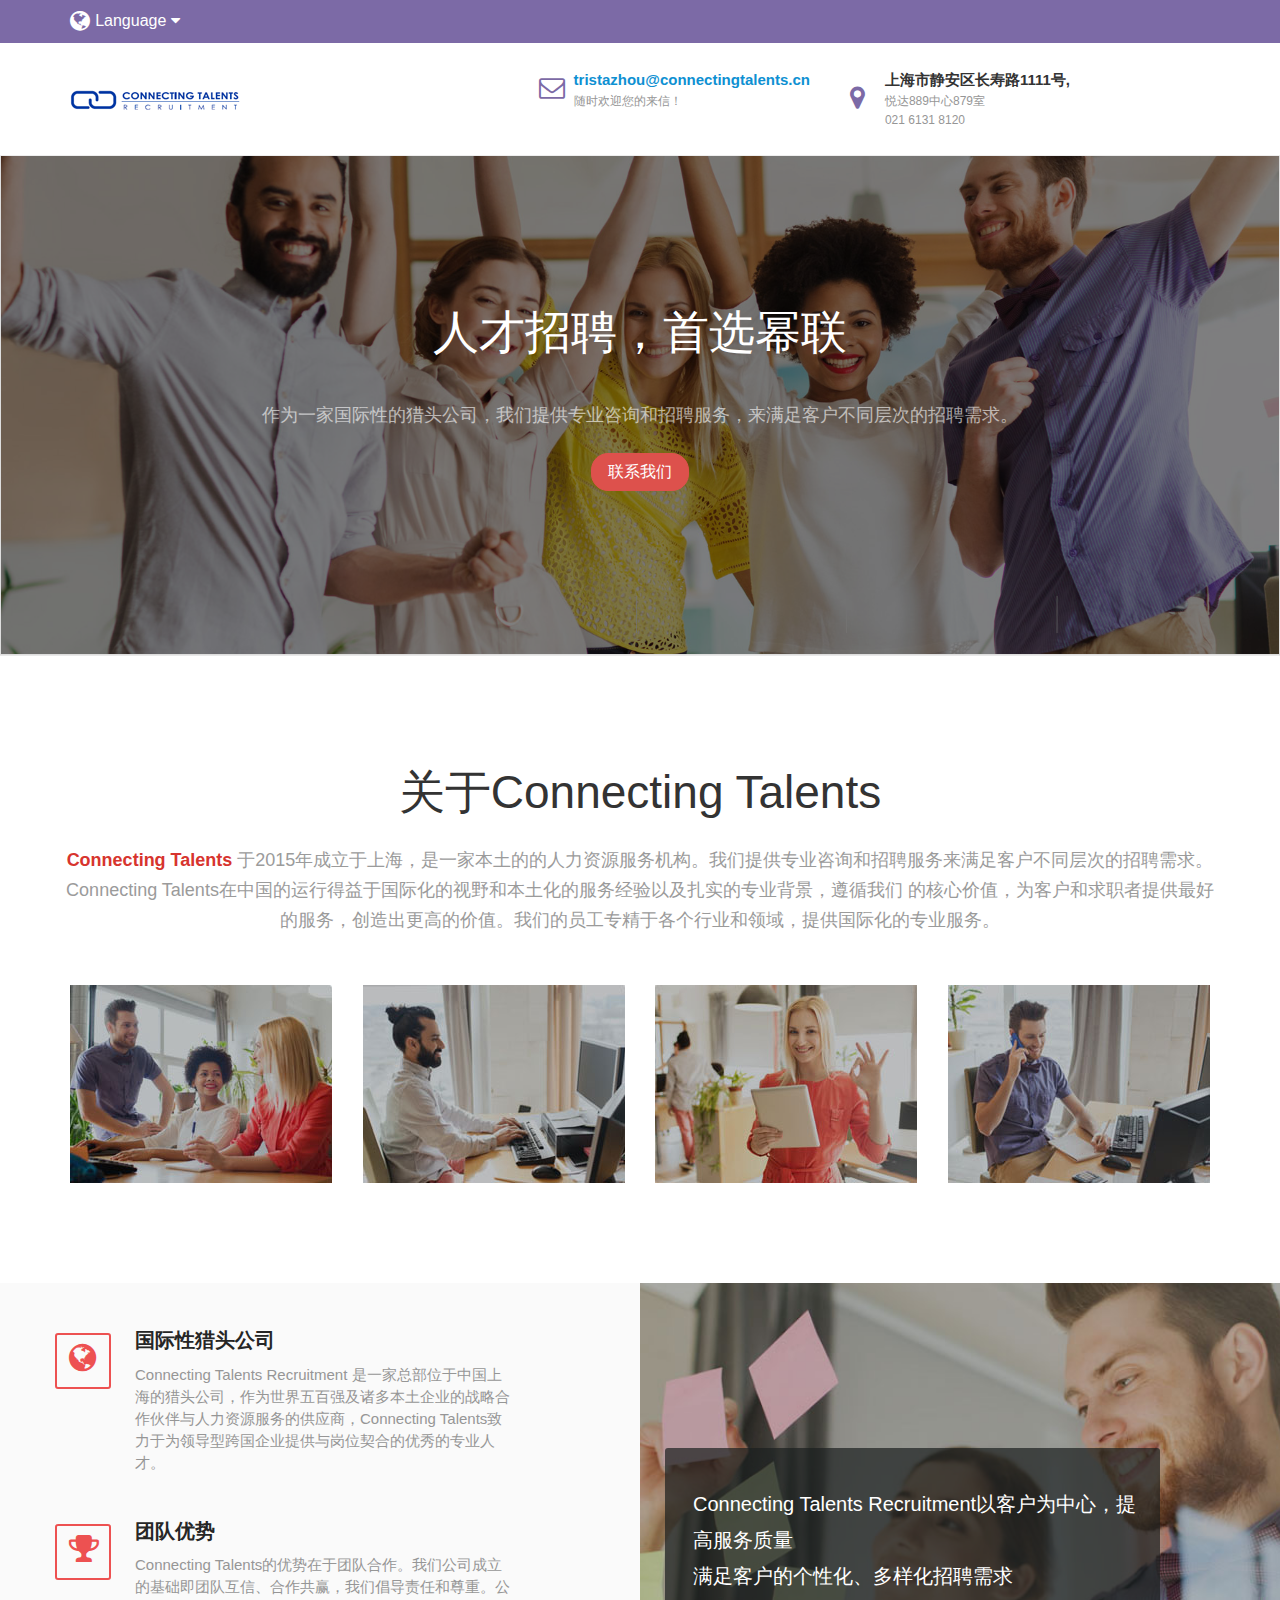
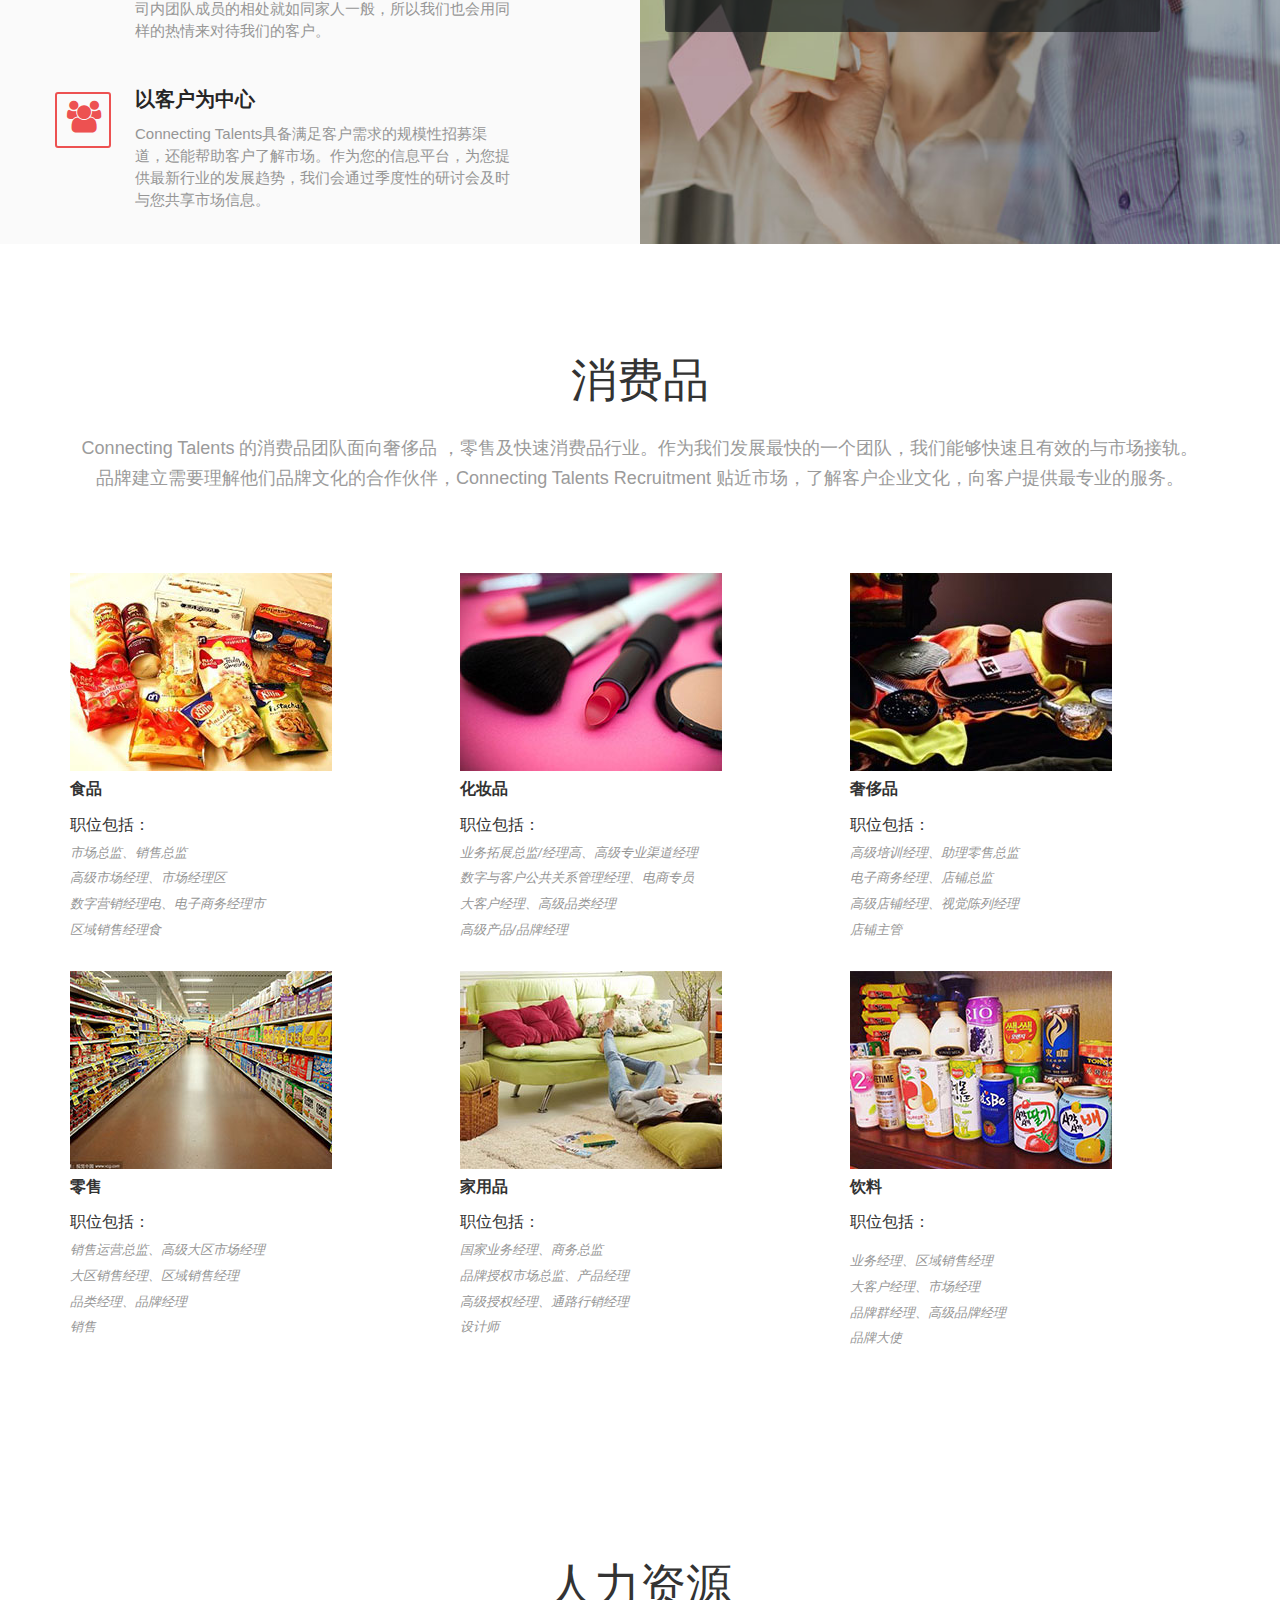
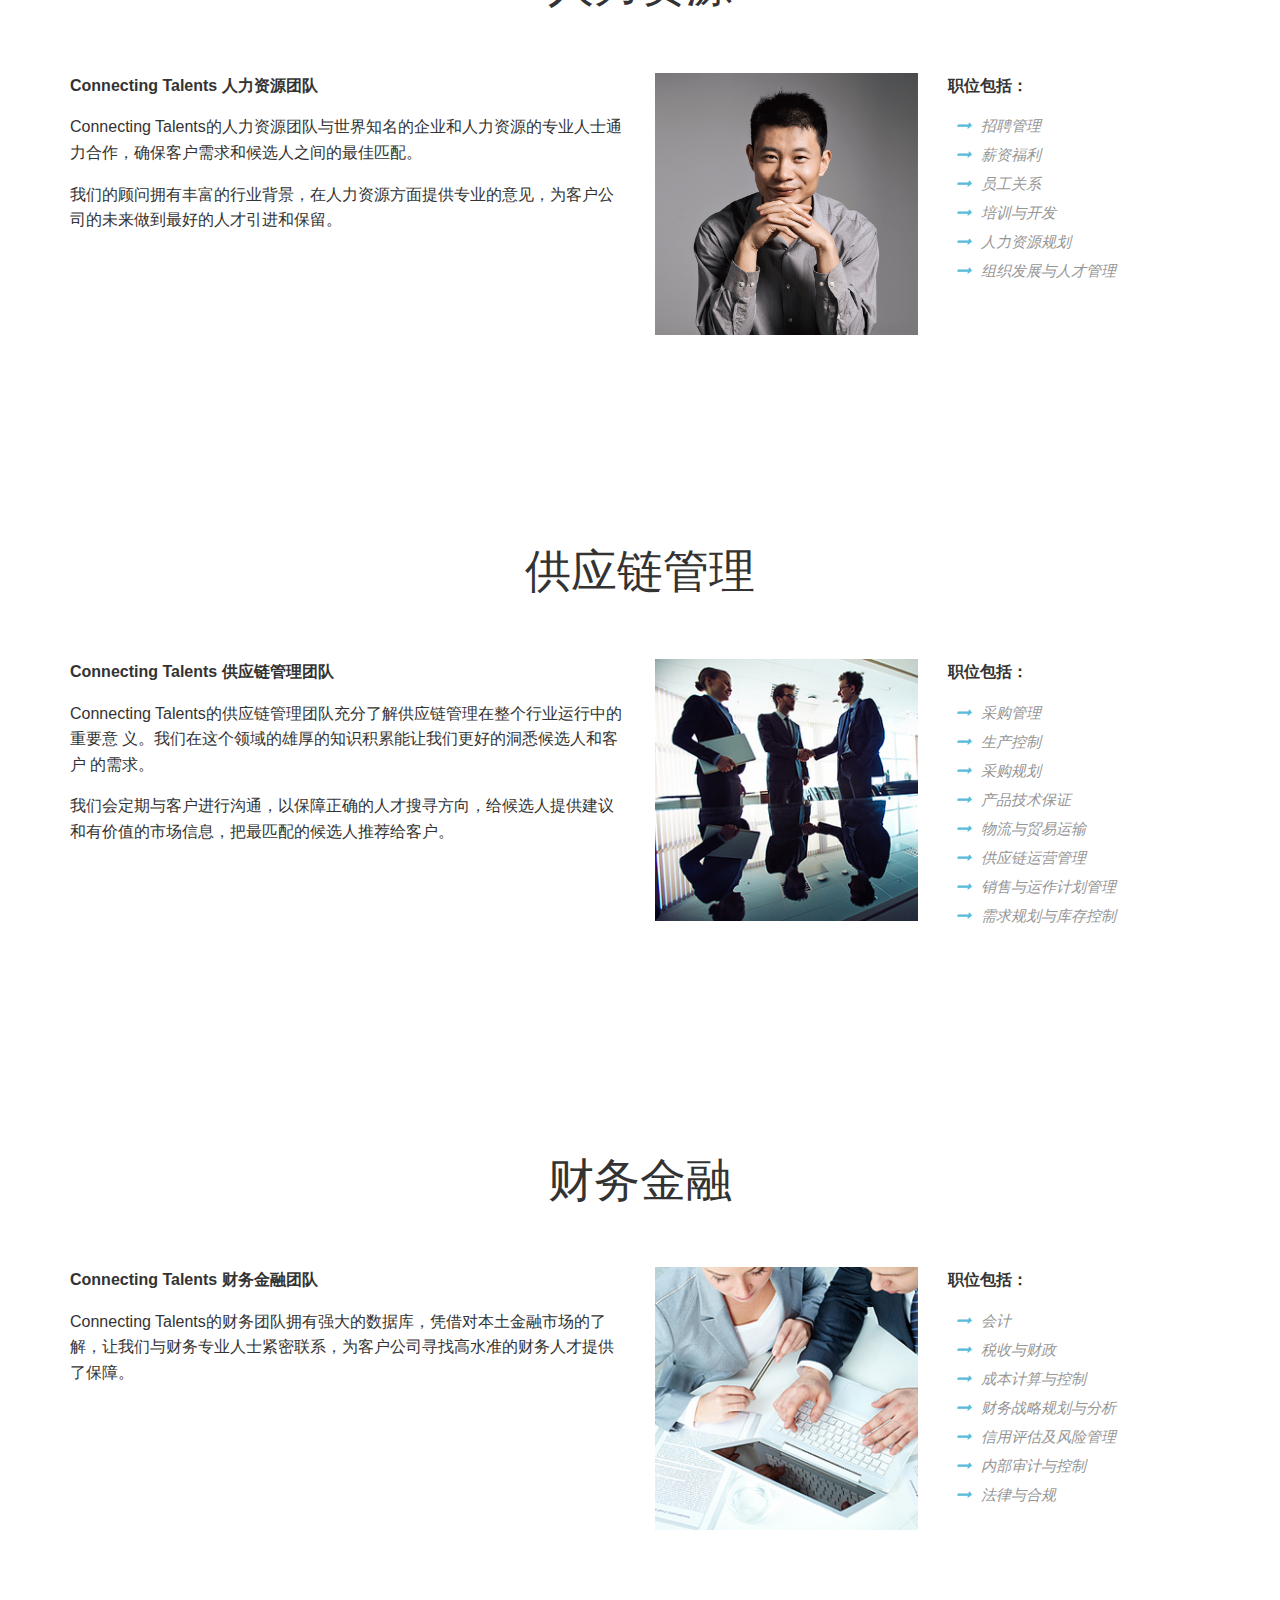
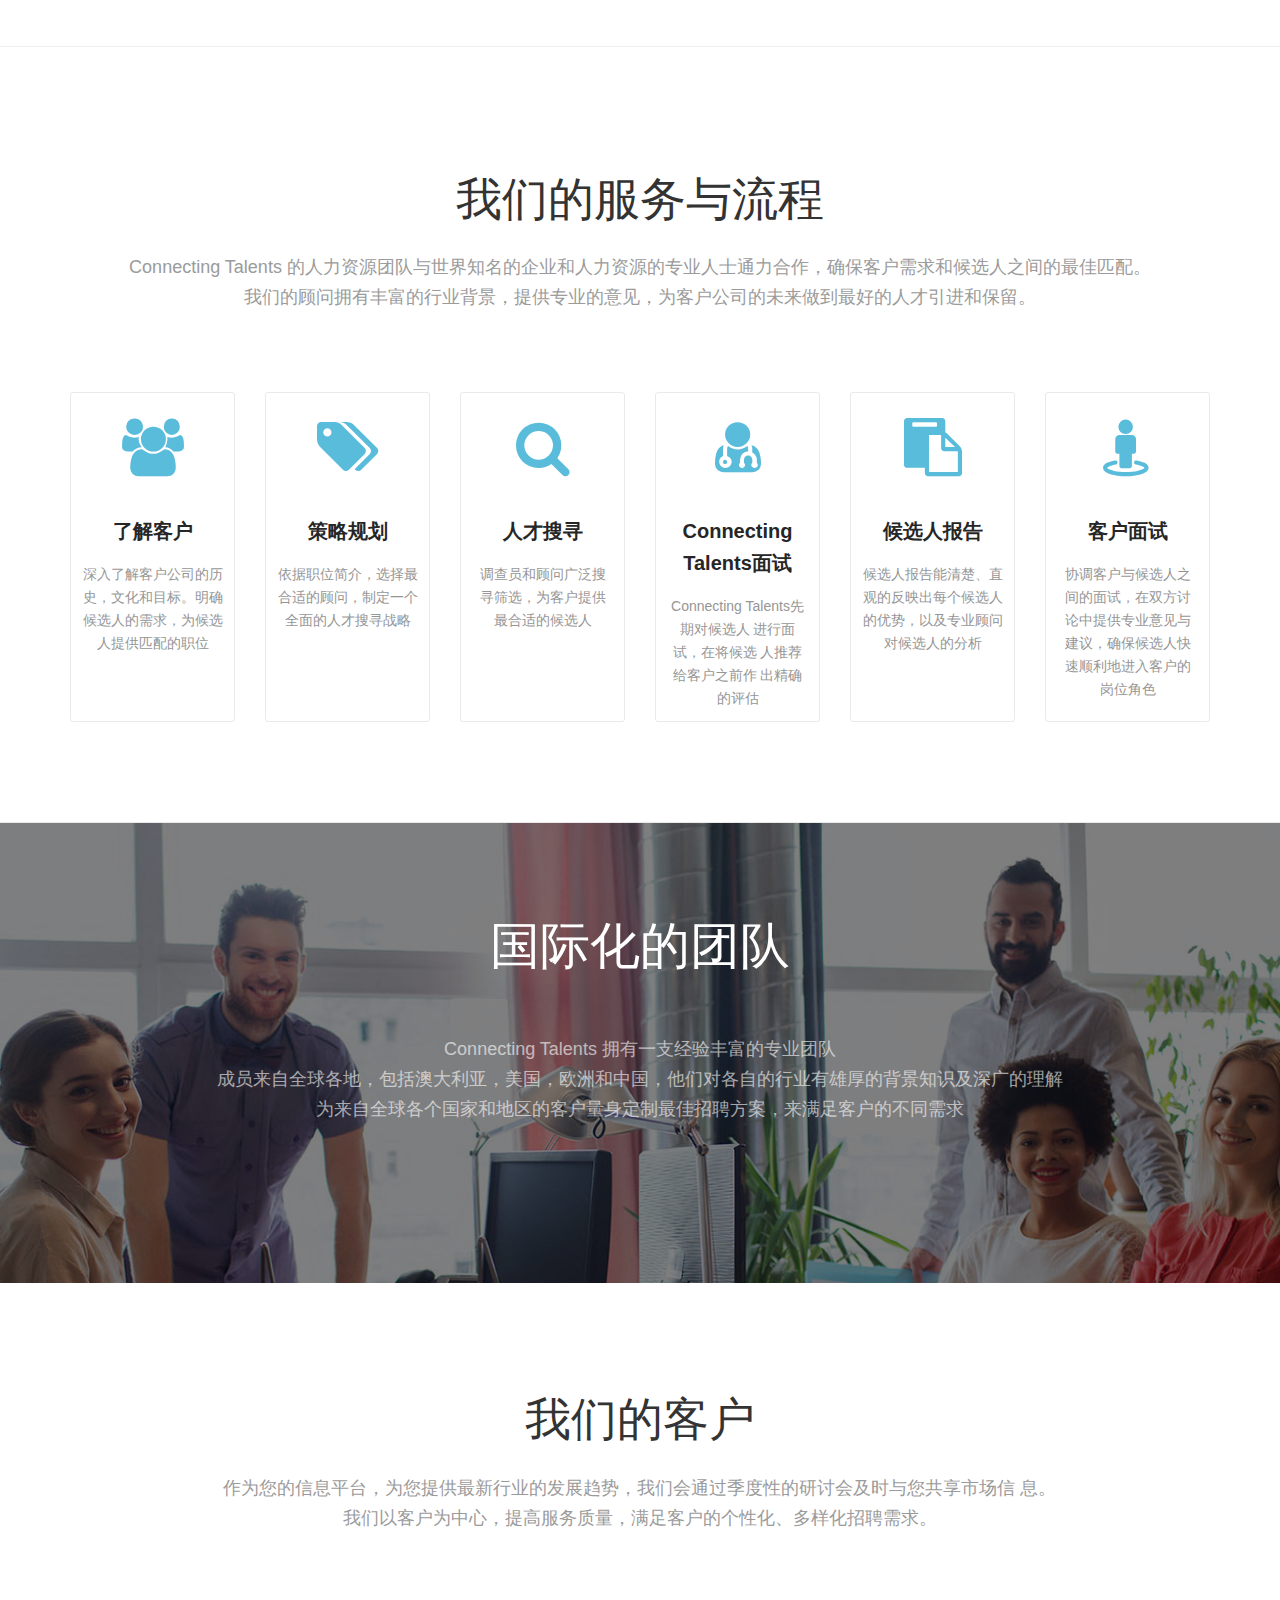
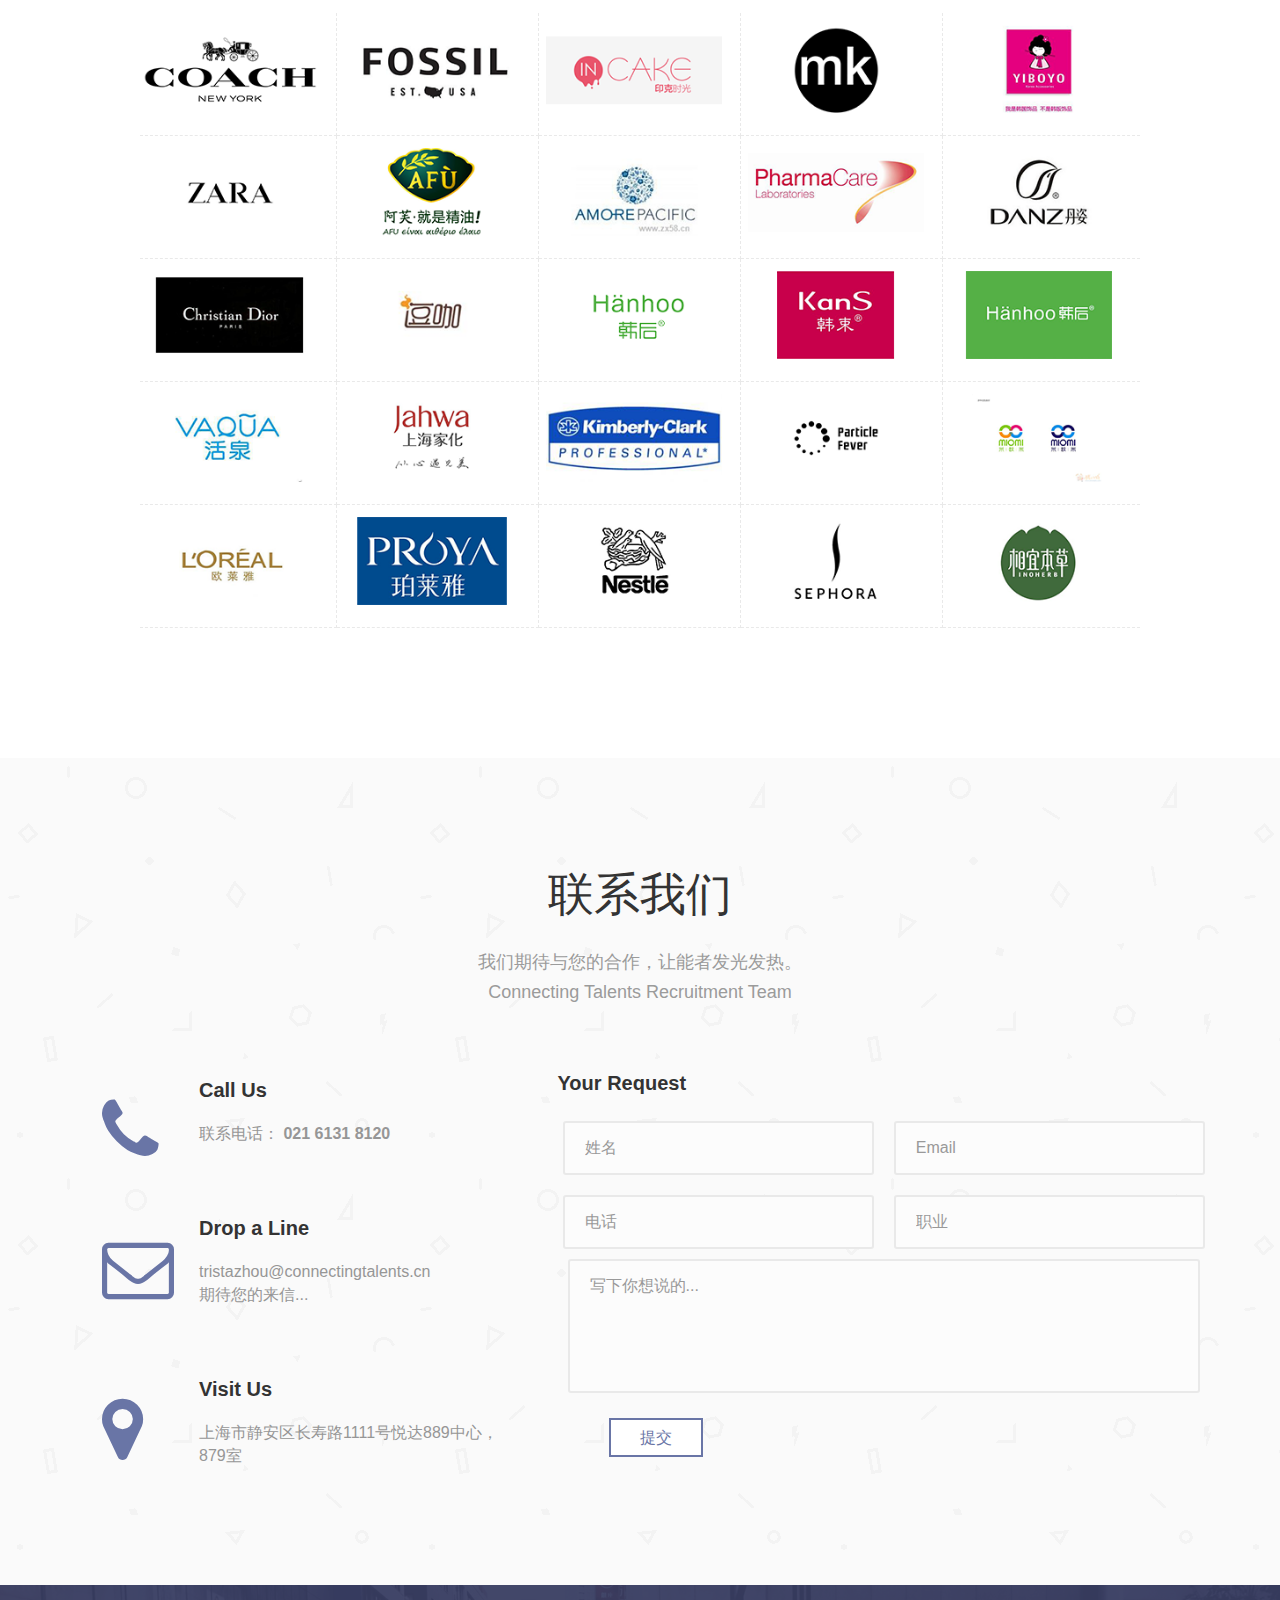
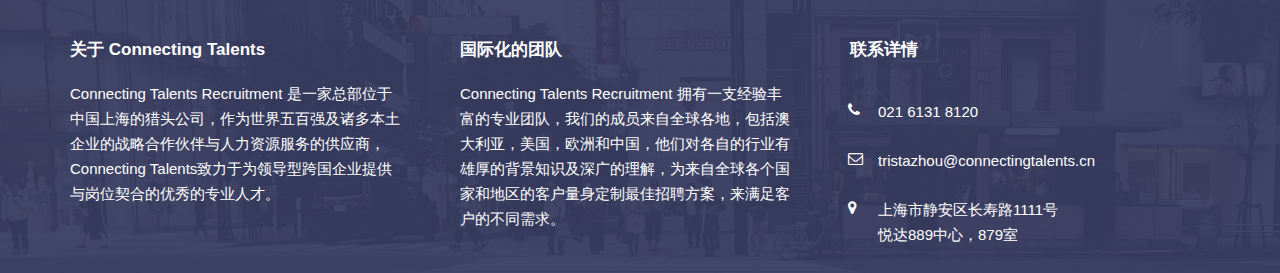
==== commit 246be8af: "交付1" ====
--- a/index_cn.html
+++ b/index_cn.html
@@ -46,9 +46,10 @@
                         <div class="am-u-lg-2 am-u-sm-12">
                             <div class="logo">
                                 <a href="">
-                                    <embed src="assets/images/logo.png" width="200" height="30"
-                                           type="image/svg+xml"
-                                           pluginspage="http://www.adobe.com/svg/viewer/install/" />
+                                    <img src="./assets/images/logo.png" alt="" width="200">
+                                    <!--<embed src="assets/images/logo.png" width="200" height="50"-->
+                                           <!--type="image/svg+xml"-->
+                                           <!--pluginspage="http://www.adobe.com/svg/viewer/install/" />-->
                                 </a>
                             </div>
                         </div>
@@ -66,7 +67,7 @@
                                         <a href="#contactUs" style="display: block; cursor:pointer">
                                             <div class="contact_mini">
                                                 <i style="color:#7c6aa6" class="contact-icon am-icon-envelope-o"></i>
-                                                <strong>tristazhou@connectingtelents.cn</strong>
+                                                <strong>tristazhou@connectingtalents.cn</strong>
                                                 <span>随时欢迎您的来信！</span>
                                             </div>
                                         </a>
@@ -300,7 +301,7 @@
             <p class="section--description">
                 Connecting Talents 的消费品团队面向奢侈品
                 ，零售及快速消费品行业。作为我们发展最快的一个团队，我们能够快速且有效的与市场接轨。
-                <br>品牌建立需要理解他们品牌文化的合作伙伴，Connecting Talents Recruitment 贴近市场，了解客户企业文化，向客户提供最专业的服务
+                <br>品牌建立需要理解他们品牌文化的合作伙伴，Connecting Talents Recruitment 贴近市场，了解客户企业文化，向客户提供最专业的服务。
             </p>
         </div>
 
@@ -959,7 +960,7 @@
                                 <i class="contact_item--icon am-icon-phone"></i>
                                 <h3 class="contact_item--title">Call Us</h3>
                                 <p class="contact_item--text">
-                                    联系电话： <strong>021 6131 8120</strong>(ShangHai)
+                                    联系电话： <strong>021 6131 8120</strong>
                                 </p>
                             </div>
                         </li>
@@ -968,7 +969,7 @@
                                 <i class="contact_item--icon am-icon-envelope-o"></i>
                                 <h3 class="contact_item--title">Drop a Line</h3>
                                 <p class="contact_item--text">
-                                    tristazhou@connectingtelents.cn <br />期待您的来信...
+                                    tristazhou@connectingtalents.cn <br />期待您的来信...
                                 </p>
                             </div>
                         </li>
@@ -1095,7 +1096,7 @@
                                 <ul class="footer_contact_info">
                                     <li class="footer_contact_info--item"><i class="am-icon-phone"></i><span>021 6131 8120</span>
                                     </li>
-                                    <li class="footer_contact_info--item"><i class="am-icon-envelope-o"></i><span>tristazhou@connectingtelents.cn</span>
+                                    <li class="footer_contact_info--item"><i class="am-icon-envelope-o"></i><span>tristazhou@connectingtalents.cn</span>
                                     </li>
                                     <li class="footer_contact_info--item"><i class="am-icon-map-marker"></i><span>上海市静安区长寿路1111号 <br>悦达889中心，879室</span>
                                     </li>
--- a/assets/css/common.min.css
+++ b/assets/css/common.min.css
@@ -149,7 +149,8 @@
 }
 
 .header .logo img {
-    width: 150px
+    width: 200px;
+    margin-left: -16px;
 }
 
 .header .header-right {
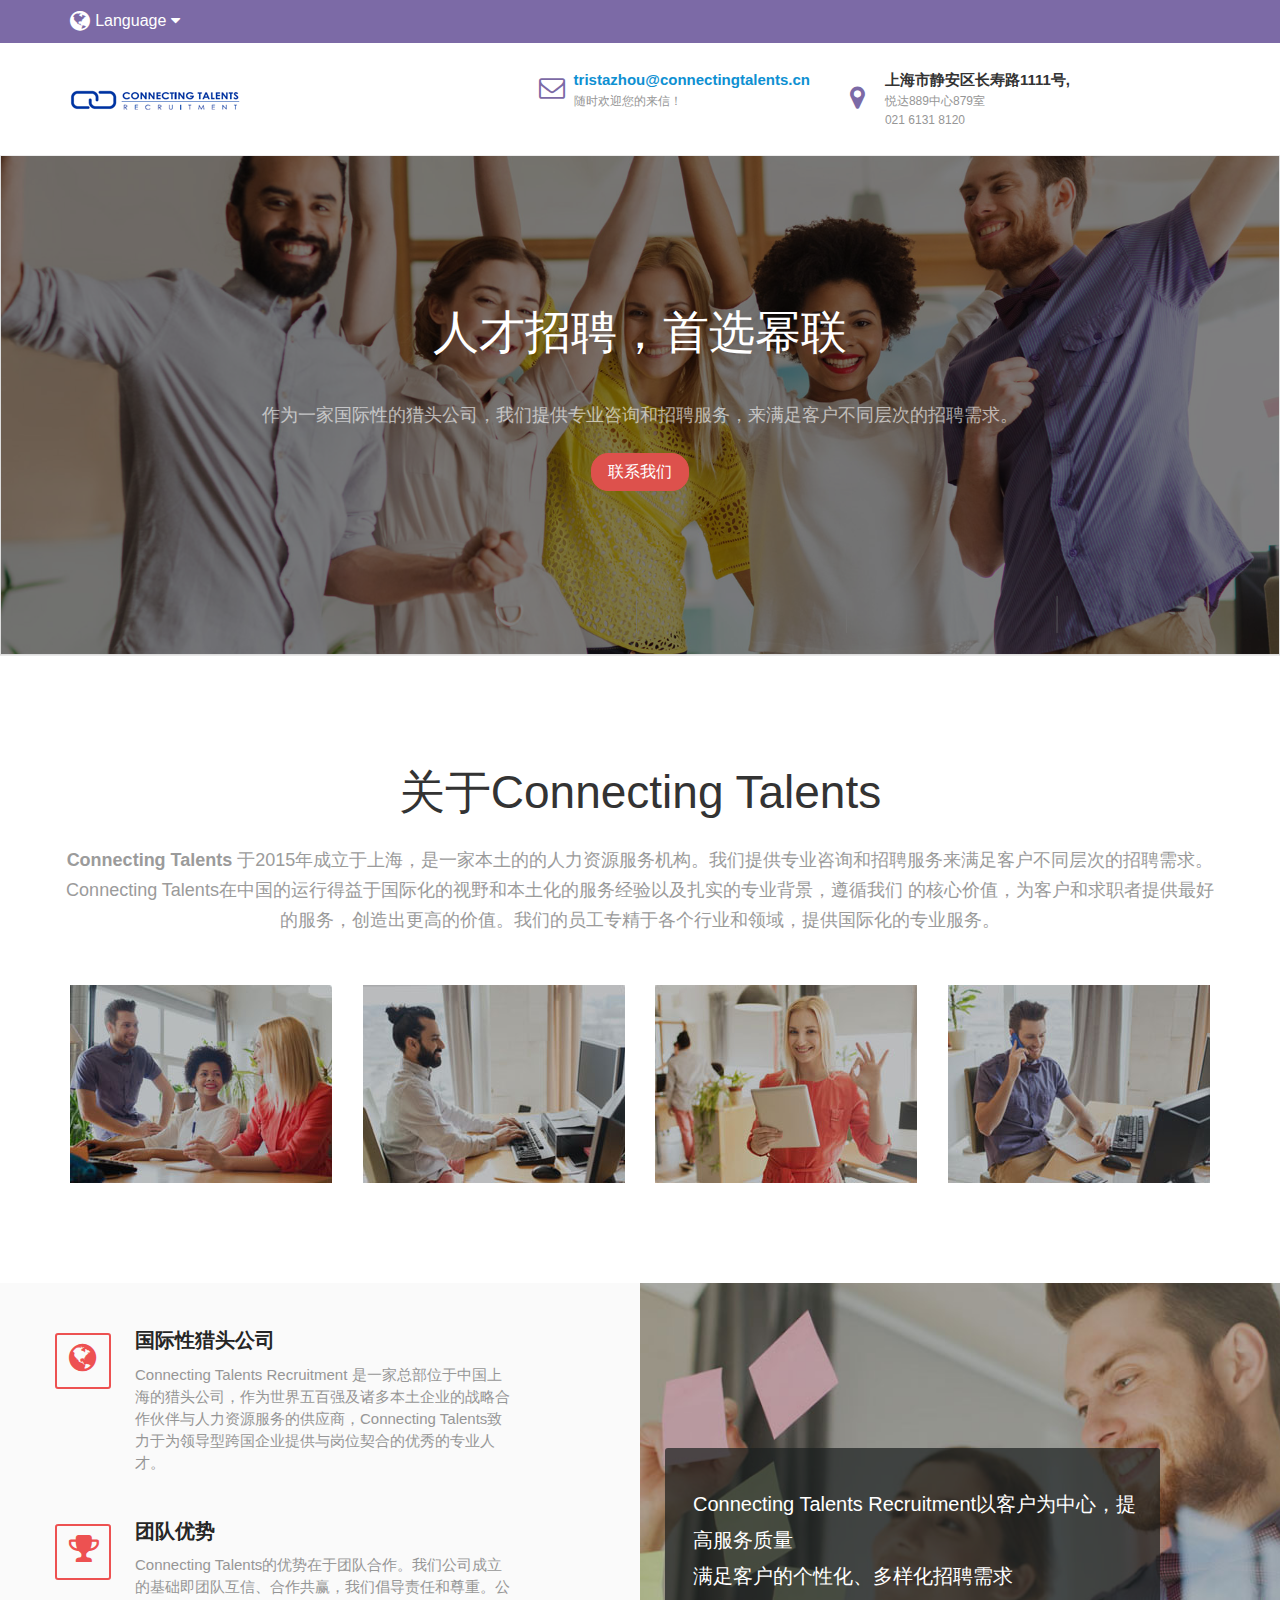
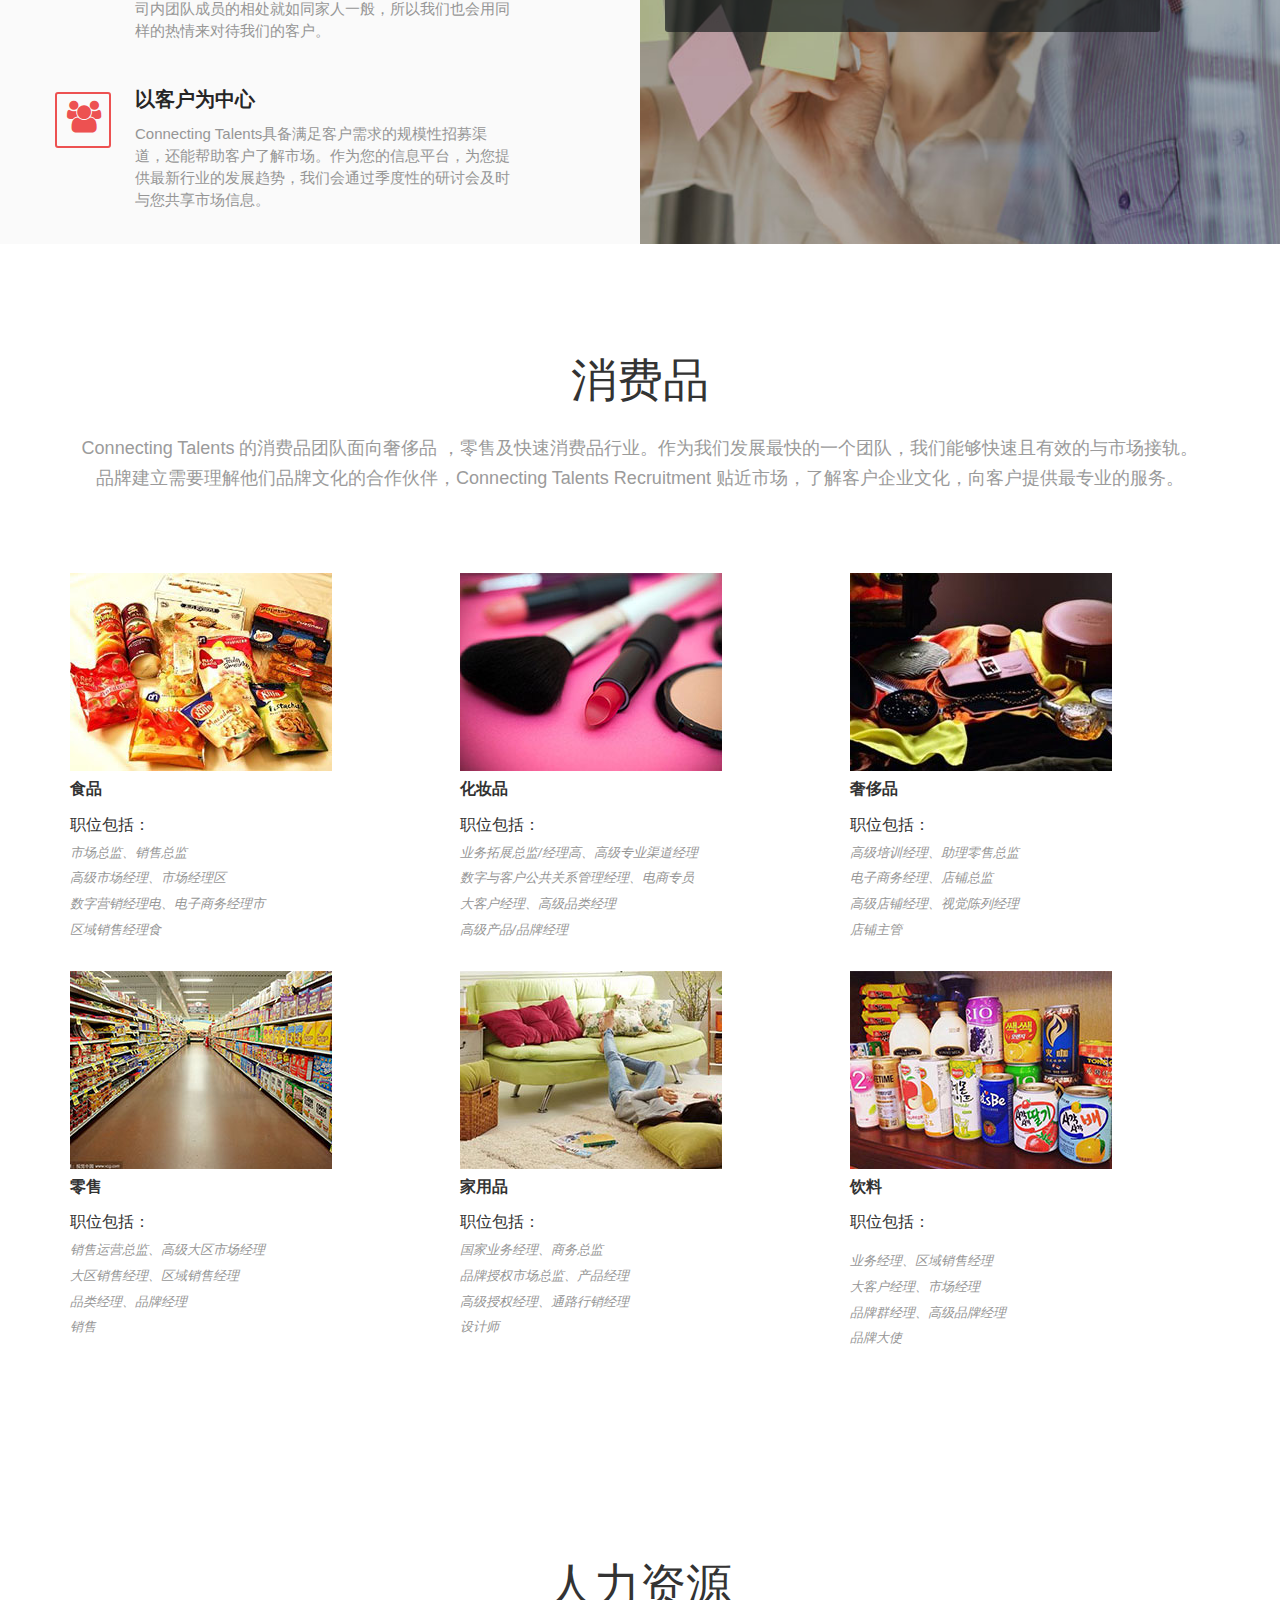
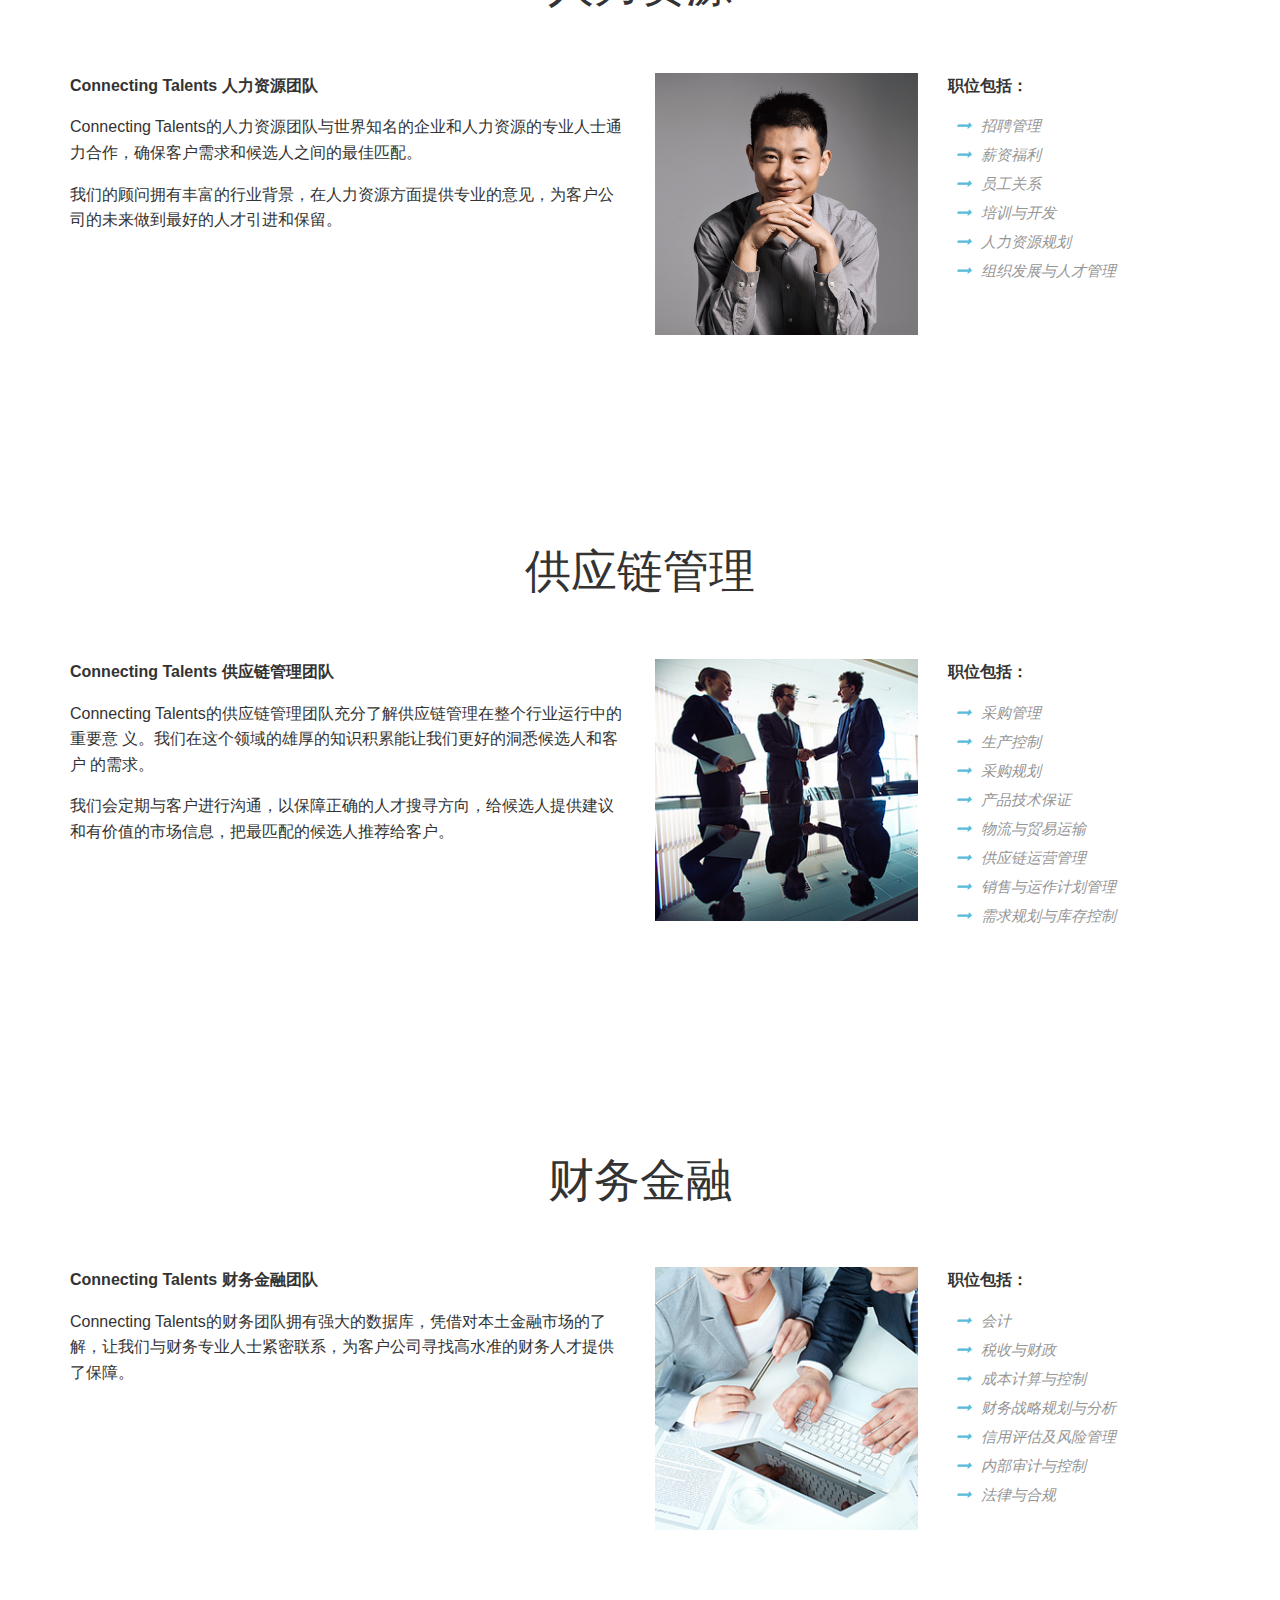
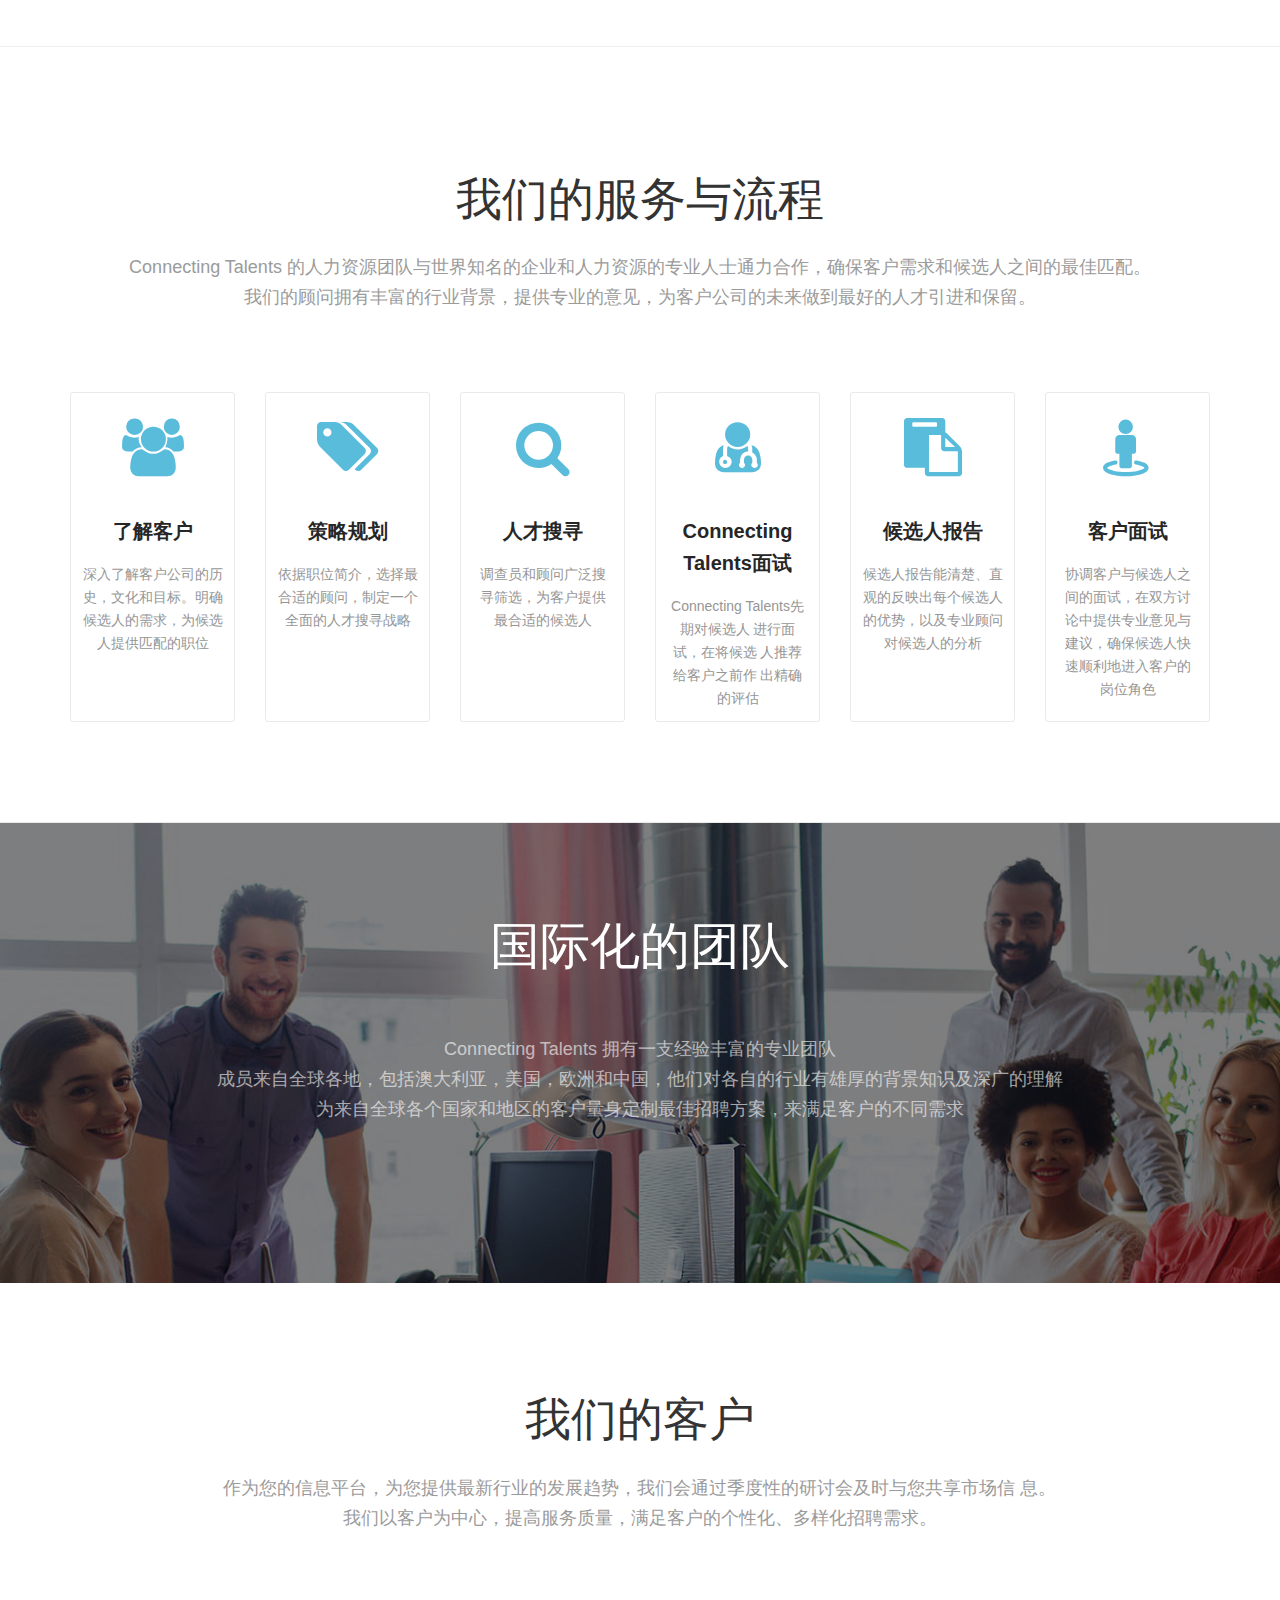
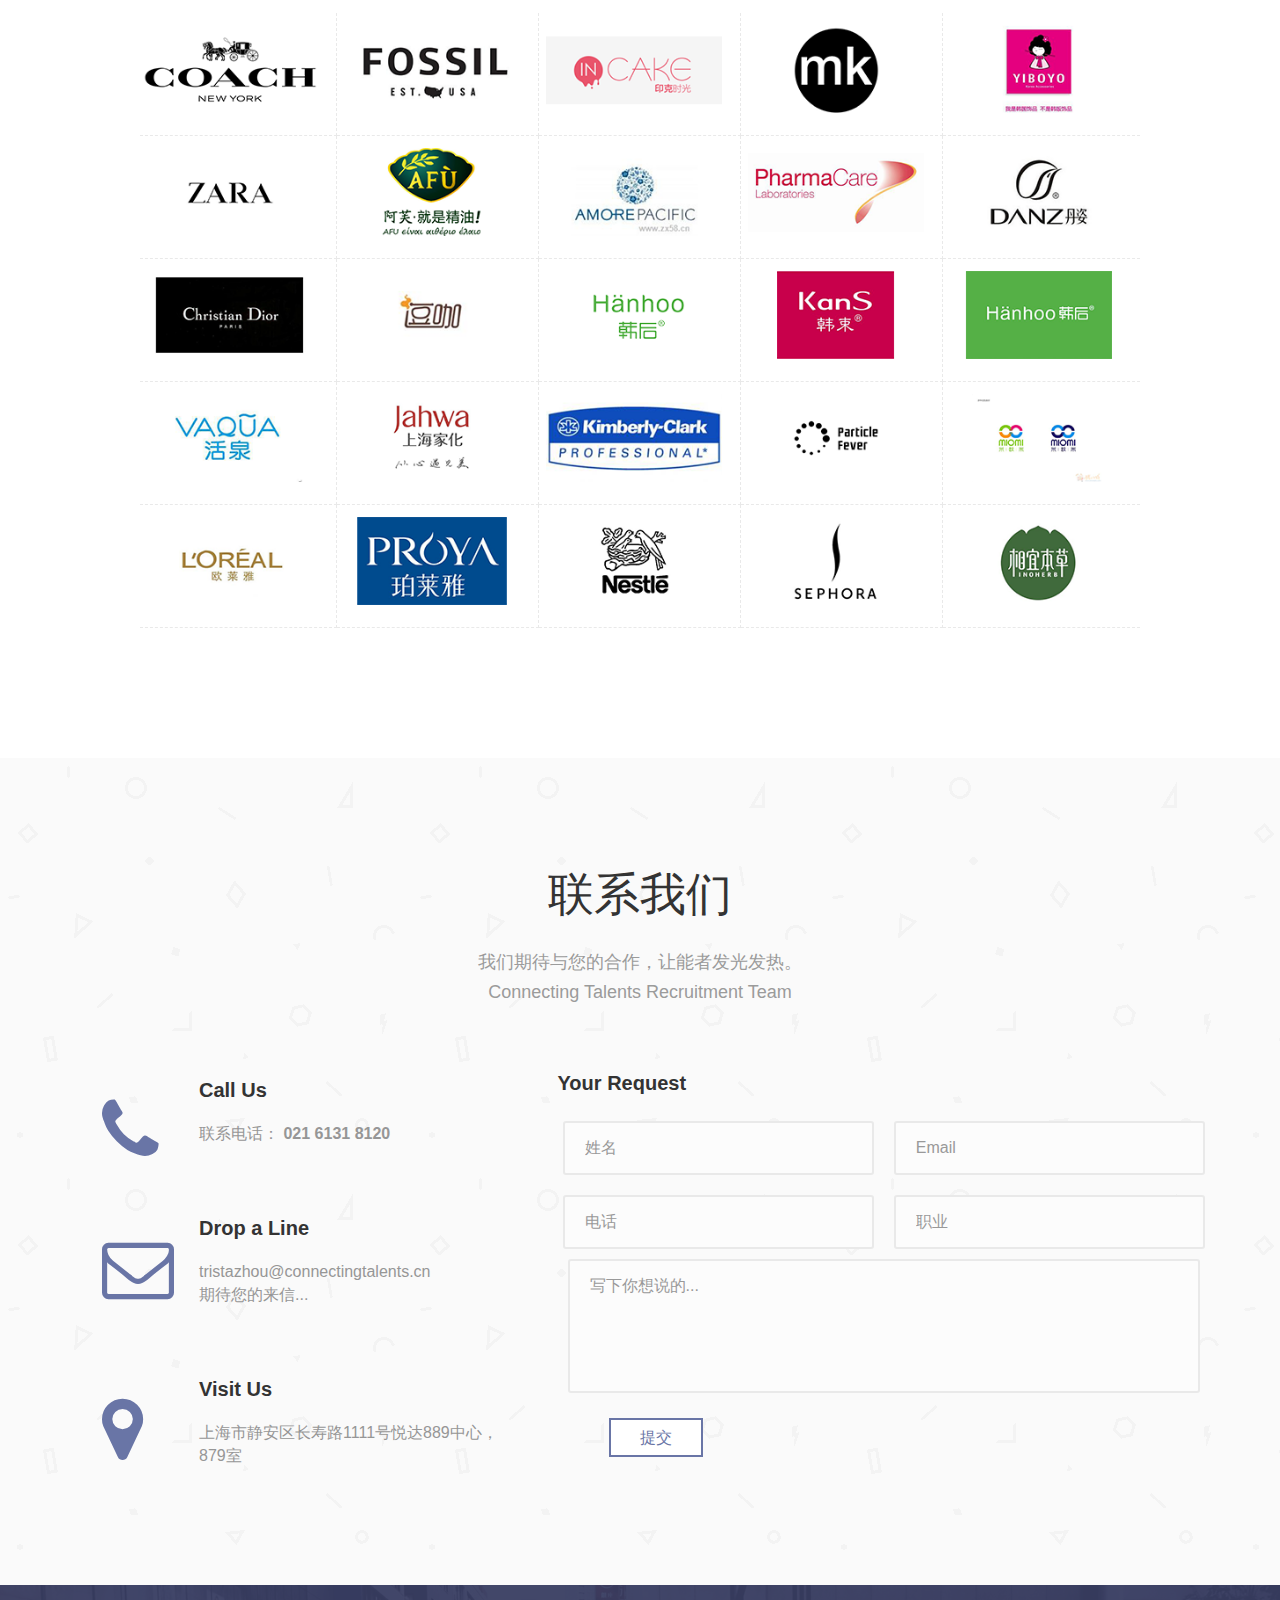
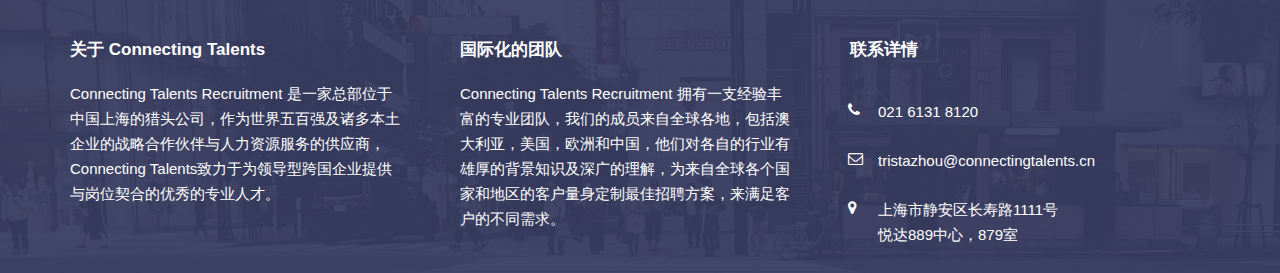
==== commit 37bb53bc: "字体颜色" ====
--- a/index_cn.html
+++ b/index_cn.html
@@ -188,7 +188,7 @@
             <div class="section--header">
                 <h2 class="section--title">关于Connecting Talents</h2>
                 <p class="section--description">
-                    <span style="color: #d7342e;font-weight: bold">Connecting Talents</span> 于2015年成立于上海，是一家本土的的人力资源服务机构。我们提供专业咨询和招聘服务来满足客户不同层次的招聘需求。Connecting
+                    <span style="font-weight: bold">Connecting Talents</span> 于2015年成立于上海，是一家本土的的人力资源服务机构。我们提供专业咨询和招聘服务来满足客户不同层次的招聘需求。Connecting
                     Talents在中国的运行得益于国际化的视野和本土化的服务经验以及扎实的专业背景，遵循我们
                     的核心价值，为客户和求职者提供最好 的服务，创造出更高的价值。我们的员工专精于各个行业和领域，提供国际化的专业服务。
                 </p>
